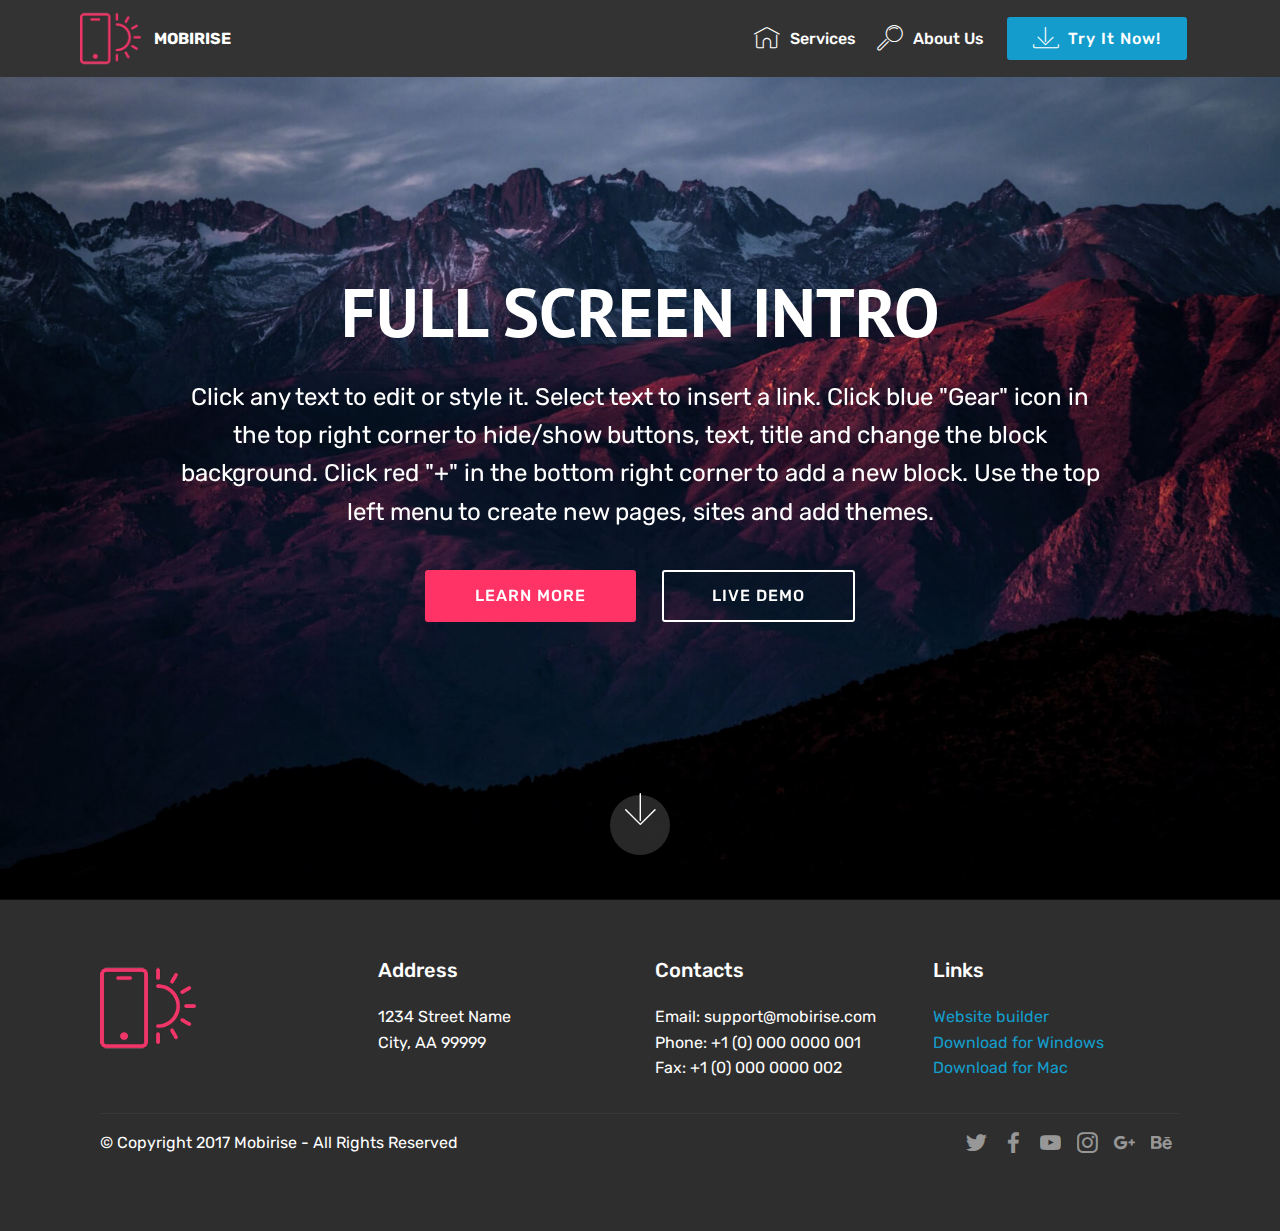
==== index.html @ fe9f526e "create github pages" ====
<!DOCTYPE html>
<html >
<head>
  <!-- Site made with Mobirise Website Builder v4.7.1, https://mobirise.com -->
  <meta charset="UTF-8">
  <meta http-equiv="X-UA-Compatible" content="IE=edge">
  <meta name="generator" content="Mobirise v4.7.1, mobirise.com">
  <meta name="viewport" content="width=device-width, initial-scale=1, minimum-scale=1">
  <link rel="shortcut icon" href="assets/images/logo2.png" type="image/x-icon">
  <meta name="description" content="">
  <title>Home</title>
  <link rel="stylesheet" href="assets/web/assets/mobirise-icons/mobirise-icons.css">
  <link rel="stylesheet" href="assets/tether/tether.min.css">
  <link rel="stylesheet" href="assets/bootstrap/css/bootstrap.min.css">
  <link rel="stylesheet" href="assets/bootstrap/css/bootstrap-grid.min.css">
  <link rel="stylesheet" href="assets/bootstrap/css/bootstrap-reboot.min.css">
  <link rel="stylesheet" href="assets/socicon/css/styles.css">
  <link rel="stylesheet" href="assets/dropdown/css/style.css">
  <link rel="stylesheet" href="assets/theme/css/style.css">
  <link rel="stylesheet" href="assets/mobirise/css/mbr-additional.css" type="text/css">
  
  
  
</head>
<body>
  <section class="menu cid-qPA5iJxwWo" once="menu" id="menu1-e">

    

    <nav class="navbar navbar-expand beta-menu navbar-dropdown align-items-center navbar-fixed-top navbar-toggleable-sm">
        <button class="navbar-toggler navbar-toggler-right" type="button" data-toggle="collapse" data-target="#navbarSupportedContent" aria-controls="navbarSupportedContent" aria-expanded="false" aria-label="Toggle navigation">
            <div class="hamburger">
                <span></span>
                <span></span>
                <span></span>
                <span></span>
            </div>
        </button>
        <div class="menu-logo">
            <div class="navbar-brand">
                <span class="navbar-logo">
                    <a href="https://mobirise.com">
                         <img src="assets/images/logo2.png" alt="Mobirise" style="height: 3.8rem;">
                    </a>
                </span>
                <span class="navbar-caption-wrap">
                    <a class="navbar-caption text-white display-4" href="https://mobirise.com">
                        MOBIRISE
                    </a>
                </span>
            </div>
        </div>
        <div class="collapse navbar-collapse" id="navbarSupportedContent">
            <ul class="navbar-nav nav-dropdown" data-app-modern-menu="true">
                <li class="nav-item">
                    <a class="nav-link link text-white display-4" href="https://mobirise.com">
                        <span class="mbri-home mbr-iconfont mbr-iconfont-btn"></span>
                        Services
                    </a>
                </li>
                <li class="nav-item">
                    <a class="nav-link link text-white display-4" href="https://mobirise.com">
                        <span class="mbri-search mbr-iconfont mbr-iconfont-btn"></span>
                        About Us
                    </a>
                </li>
            </ul>
            <div class="navbar-buttons mbr-section-btn">
                <a class="btn btn-sm btn-primary display-4" href="https://mobirise.com">
                    <span class="mbri-save mbr-iconfont mbr-iconfont-btn "></span>
                    Try It Now!
                </a>
            </div>
        </div>
    </nav>
</section>

<section class="engine"><a href="https://mobirise.ws/f">simple site builder</a></section><section class="cid-qPA5iKrRzN mbr-fullscreen mbr-parallax-background" id="header2-f">

    

    

    <div class="container align-center">
        <div class="row justify-content-md-center">
            <div class="mbr-white col-md-10">
                <h1 class="mbr-section-title mbr-bold pb-3 mbr-fonts-style display-1">
                    FULL SCREEN INTRO
                </h1>
                
                <p class="mbr-text pb-3 mbr-fonts-style display-5">
                    Click any text to edit or style it. Select text to insert a link. Click blue "Gear" icon in the top right corner to hide/show buttons, text, title and change the block background. Click red "+" in the bottom right corner to add a new block. Use the top left menu to create new pages, sites and add themes.
                </p>
                <div class="mbr-section-btn">
                    <a class="btn btn-md btn-secondary display-4" href="https://mobirise.com">LEARN MORE</a>
                    <a class="btn btn-md btn-white-outline display-4" href="https://mobirise.com">LIVE DEMO</a>
                </div>
            </div>
        </div>
    </div>
    <div class="mbr-arrow hidden-sm-down" aria-hidden="true">
        <a href="#next">
            <i class="mbri-down mbr-iconfont"></i>
        </a>
    </div>
</section>

<section class="cid-qPA5iL16D1" id="footer1-g">

    

    

    <div class="container">
        <div class="media-container-row content text-white">
            <div class="col-12 col-md-3">
                <div class="media-wrap">
                    <a href="https://mobirise.com/">
                        <img src="assets/images/logo2.png" alt="Mobirise">
                    </a>
                </div>
            </div>
            <div class="col-12 col-md-3 mbr-fonts-style display-7">
                <h5 class="pb-3">
                    Address
                </h5>
                <p class="mbr-text">
                    1234 Street Name
                    <br>City, AA 99999
                </p>
            </div>
            <div class="col-12 col-md-3 mbr-fonts-style display-7">
                <h5 class="pb-3">
                    Contacts
                </h5>
                <p class="mbr-text">
                    Email: support@mobirise.com
                    <br>Phone: +1 (0) 000 0000 001
                    <br>Fax: +1 (0) 000 0000 002
                </p>
            </div>
            <div class="col-12 col-md-3 mbr-fonts-style display-7">
                <h5 class="pb-3">
                    Links
                </h5>
                <p class="mbr-text">
                    <a class="text-primary" href="https://mobirise.com/">Website builder</a>
                    <br><a class="text-primary" href="https://mobirise.com/mobirise-free-win.zip">Download for Windows</a>
                    <br><a class="text-primary" href="https://mobirise.com/mobirise-free-mac.zip">Download for Mac</a>
                </p>
            </div>
        </div>
        <div class="footer-lower">
            <div class="media-container-row">
                <div class="col-sm-12">
                    <hr>
                </div>
            </div>
            <div class="media-container-row mbr-white">
                <div class="col-sm-6 copyright">
                    <p class="mbr-text mbr-fonts-style display-7">
                        © Copyright 2017 Mobirise - All Rights Reserved
                    </p>
                </div>
                <div class="col-md-6">
                    <div class="social-list align-right">
                        <div class="soc-item">
                            <a href="https://twitter.com/mobirise" target="_blank">
                                <span class="socicon-twitter socicon mbr-iconfont mbr-iconfont-social"></span>
                            </a>
                        </div>
                        <div class="soc-item">
                            <a href="https://www.facebook.com/pages/Mobirise/1616226671953247" target="_blank">
                                <span class="socicon-facebook socicon mbr-iconfont mbr-iconfont-social"></span>
                            </a>
                        </div>
                        <div class="soc-item">
                            <a href="https://www.youtube.com/c/mobirise" target="_blank">
                                <span class="socicon-youtube socicon mbr-iconfont mbr-iconfont-social"></span>
                            </a>
                        </div>
                        <div class="soc-item">
                            <a href="https://instagram.com/mobirise" target="_blank">
                                <span class="socicon-instagram socicon mbr-iconfont mbr-iconfont-social"></span>
                            </a>
                        </div>
                        <div class="soc-item">
                            <a href="https://plus.google.com/u/0/+Mobirise" target="_blank">
                                <span class="socicon-googleplus socicon mbr-iconfont mbr-iconfont-social"></span>
                            </a>
                        </div>
                        <div class="soc-item">
                            <a href="https://www.behance.net/Mobirise" target="_blank">
                                <span class="socicon-behance socicon mbr-iconfont mbr-iconfont-social"></span>
                            </a>
                        </div>
                    </div>
                </div>
            </div>
        </div>
    </div>
</section>


  <script src="assets/web/assets/jquery/jquery.min.js"></script>
  <script src="assets/popper/popper.min.js"></script>
  <script src="assets/tether/tether.min.js"></script>
  <script src="assets/bootstrap/js/bootstrap.min.js"></script>
  <script src="assets/dropdown/js/script.min.js"></script>
  <script src="assets/touchswipe/jquery.touch-swipe.min.js"></script>
  <script src="assets/parallax/jarallax.min.js"></script>
  <script src="assets/smoothscroll/smooth-scroll.js"></script>
  <script src="assets/theme/js/script.js"></script>
  
  
</body>
</html>
---- assets/web/assets/mobirise-icons/mobirise-icons.css ----
@font-face {
  font-family: 'MobiriseIcons';
  src:  url('mobirise-icons.eot?spat4u');
  src:  url('mobirise-icons.eot?spat4u#iefix') format('embedded-opentype'),
    url('mobirise-icons.ttf?spat4u') format('truetype'),
    url('mobirise-icons.woff?spat4u') format('woff'),
    url('mobirise-icons.svg?spat4u#MobiriseIcons') format('svg');
  font-weight: normal;
  font-style: normal;
}

[class^="mbri-"], [class*=" mbri-"] {
  /* use !important to prevent issues with browser extensions that change fonts */
  font-family: MobiriseIcons !important;
  speak: none;
  font-style: normal;
  font-weight: normal;
  font-variant: normal;
  text-transform: none;
  line-height: 1;

  /* Better Font Rendering =========== */
  -webkit-font-smoothing: antialiased;
  -moz-osx-font-smoothing: grayscale;
}

.mbri-add-submenu:before {
  content: "\e900";
}
.mbri-alert:before {
  content: "\e901";
}
.mbri-align-center:before {
  content: "\e902";
}
.mbri-align-justify:before {
  content: "\e903";
}
.mbri-align-left:before {
  content: "\e904";
}
.mbri-align-right:before {
  content: "\e905";
}
.mbri-android:before {
  content: "\e906";
}
.mbri-apple:before {
  content: "\e907";
}
.mbri-arrow-down:before {
  content: "\e908";
}
.mbri-arrow-next:before {
  content: "\e909";
}
.mbri-arrow-prev:before {
  content: "\e90a";
}
.mbri-arrow-up:before {
  content: "\e90b";
}
.mbri-bold:before {
  content: "\e90c";
}
.mbri-bookmark:before {
  content: "\e90d";
}
.mbri-bootstrap:before {
  content: "\e90e";
}
.mbri-briefcase:before {
  content: "\e90f";
}
.mbri-browse:before {
  content: "\e910";
}
.mbri-bulleted-list:before {
  content: "\e911";
}
.mbri-calendar:before {
  content: "\e912";
}
.mbri-camera:before {
  content: "\e913";
}
.mbri-cart-add:before {
  content: "\e914";
}
.mbri-cart-full:before {
  content: "\e915";
}
.mbri-cash:before {
  content: "\e916";
}
.mbri-change-style:before {
  content: "\e917";
}
.mbri-chat:before {
  content: "\e918";
}
.mbri-clock:before {
  content: "\e919";
}
.mbri-close:before {
  content: "\e91a";
}
.mbri-cloud:before {
  content: "\e91b";
}
.mbri-code:before {
  content: "\e91c";
}
.mbri-contact-form:before {
  content: "\e91d";
}
.mbri-credit-card:before {
  content: "\e91e";
}
.mbri-cursor-click:before {
  content: "\e91f";
}
.mbri-cust-feedback:before {
  content: "\e920";
}
.mbri-database:before {
  content: "\e921";
}
.mbri-delivery:before {
  content: "\e922";
}
.mbri-desktop:before {
  content: "\e923";
}
.mbri-devices:before {
  content: "\e924";
}
.mbri-down:before {
  content: "\e925";
}
.mbri-download:before {
  content: "\e989";
}
.mbri-drag-n-drop:before {
  content: "\e927";
}
.mbri-drag-n-drop2:before {
  content: "\e928";
}
.mbri-edit:before {
  content: "\e929";
}
.mbri-edit2:before {
  content: "\e92a";
}
.mbri-error:before {
  content: "\e92b";
}
.mbri-extension:before {
  content: "\e92c";
}
.mbri-features:before {
  content: "\e92d";
}
.mbri-file:before {
  content: "\e92e";
}
.mbri-flag:before {
  content: "\e92f";
}
.mbri-folder:before {
  content: "\e930";
}
.mbri-gift:before {
  content: "\e931";
}
.mbri-github:before {
  content: "\e932";
}
.mbri-globe:before {
  content: "\e933";
}
.mbri-globe-2:before {
  content: "\e934";
}
.mbri-growing-chart:before {
  content: "\e935";
}
.mbri-hearth:before {
  content: "\e936";
}
.mbri-help:before {
  content: "\e937";
}
.mbri-home:before {
  content: "\e938";
}
.mbri-hot-cup:before {
  content: "\e939";
}
.mbri-idea:before {
  content: "\e93a";
}
.mbri-image-gallery:before {
  content: "\e93b";
}
.mbri-image-slider:before {
  content: "\e93c";
}
.mbri-info:before {
  content: "\e93d";
}
.mbri-italic:before {
  content: "\e93e";
}
.mbri-key:before {
  content: "\e93f";
}
.mbri-laptop:before {
  content: "\e940";
}
.mbri-layers:before {
  content: "\e941";
}
.mbri-left-right:before {
  content: "\e942";
}
.mbri-left:before {
  content: "\e943";
}
.mbri-letter:before {
  content: "\e944";
}
.mbri-like:before {
  content: "\e945";
}
.mbri-link:before {
  content: "\e946";
}
.mbri-lock:before {
  content: "\e947";
}
.mbri-login:before {
  content: "\e948";
}
.mbri-logout:before {
  content: "\e949";
}
.mbri-magic-stick:before {
  content: "\e94a";
}
.mbri-map-pin:before {
  content: "\e94b";
}
.mbri-menu:before {
  content: "\e94c";
}
.mbri-mobile:before {
  content: "\e94d";
}
.mbri-mobile2:before {
  content: "\e94e";
}
.mbri-mobirise:before {
  content: "\e94f";
}
.mbri-more-horizontal:before {
  content: "\e950";
}
.mbri-more-vertical:before {
  content: "\e951";
}
.mbri-music:before {
  content: "\e952";
}
.mbri-new-file:before {
  content: "\e953";
}
.mbri-numbered-list:before {
  content: "\e954";
}
.mbri-opened-folder:before {
  content: "\e955";
}
.mbri-pages:before {
  content: "\e956";
}
.mbri-paper-plane:before {
  content: "\e957";
}
.mbri-paperclip:before {
  content: "\e958";
}
.mbri-photo:before {
  content: "\e959";
}
.mbri-photos:before {
  content: "\e95a";
}
.mbri-pin:before {
  content: "\e95b";
}
.mbri-play:before {
  content: "\e95c";
}
.mbri-plus:before {
  content: "\e95d";
}
.mbri-preview:before {
  content: "\e95e";
}
.mbri-print:before {
  content: "\e95f";
}
.mbri-protect:before {
  content: "\e960";
}
.mbri-question:before {
  content: "\e961";
}
.mbri-quote-left:before {
  content: "\e962";
}
.mbri-quote-right:before {
  content: "\e963";
}
.mbri-refresh:before {
  content: "\e964";
}
.mbri-responsive:before {
  content: "\e965";
}
.mbri-right:before {
  content: "\e966";
}
.mbri-rocket:before {
  content: "\e967";
}
.mbri-sad-face:before {
  content: "\e968";
}
.mbri-sale:before {
  content: "\e969";
}
.mbri-save:before {
  content: "\e96a";
}
.mbri-search:before {
  content: "\e96b";
}
.mbri-setting:before {
  content: "\e96c";
}
.mbri-setting2:before {
  content: "\e96d";
}
.mbri-setting3:before {
  content: "\e96e";
}
.mbri-share:before {
  content: "\e96f";
}
.mbri-shopping-bag:before {
  content: "\e970";
}
.mbri-shopping-basket:before {
  content: "\e971";
}
.mbri-shopping-cart:before {
  content: "\e972";
}
.mbri-sites:before {
  content: "\e973";
}
.mbri-smile-face:before {
  content: "\e974";
}
.mbri-speed:before {
  content: "\e975";
}
.mbri-star:before {
  content: "\e976";
}
.mbri-success:before {
  content: "\e977";
}
.mbri-sun:before {
  content: "\e978";
}
.mbri-sun2:before {
  content: "\e979";
}
.mbri-tablet:before {
  content: "\e97a";
}
.mbri-tablet-vertical:before {
  content: "\e97b";
}
.mbri-target:before {
  content: "\e97c";
}
.mbri-timer:before {
  content: "\e97d";
}
.mbri-to-ftp:before {
  content: "\e97e";
}
.mbri-to-local-drive:before {
  content: "\e97f";
}
.mbri-touch-swipe:before {
  content: "\e980";
}
.mbri-touch:before {
  content: "\e981";
}
.mbri-trash:before {
  content: "\e982";
}
.mbri-underline:before {
  content: "\e983";
}
.mbri-unlink:before {
  content: "\e984";
}
.mbri-unlock:before {
  content: "\e985";
}
.mbri-up-down:before {
  content: "\e986";
}
.mbri-up:before {
  content: "\e987";
}
.mbri-update:before {
  content: "\e988";
}
.mbri-upload:before {
 content: "\e926"; 
}
.mbri-user:before {
  content: "\e98a";
}
.mbri-user2:before {
  content: "\e98b";
}
.mbri-users:before {
  content: "\e98c";
}
.mbri-video:before {
  content: "\e98d";
}
.mbri-video-play:before {
  content: "\e98e";
}
.mbri-watch:before {
  content: "\e98f";
}
.mbri-website-theme:before {
  content: "\e990";
}
.mbri-wifi:before {
  content: "\e991";
}
.mbri-windows:before {
  content: "\e992";
}
.mbri-zoom-out:before {
  content: "\e993";
}
.mbri-redo:before {
  content: "\e994";
}
.mbri-undo:before {
  content: "\e995";
}
---- assets/socicon/css/styles.css ----
@charset "UTF-8";

@font-face {
  font-family: "socicon";
  src:url("../fonts/socicon.eot");
  src:url("../fonts/socicon.eot?#iefix") format("embedded-opentype"),
    url("../fonts/socicon.woff") format("woff"),
    url("../fonts/socicon.ttf") format("truetype"),
    url("../fonts/socicon.svg#socicon") format("svg");
  font-weight: normal;
  font-style: normal;

}

[data-icon]:before {
  font-family: "socicon" !important;
  content: attr(data-icon);
  font-style: normal !important;
  font-weight: normal !important;
  font-variant: normal !important;
  text-transform: none !important;
  speak: none;
  line-height: 1;
  -webkit-font-smoothing: antialiased;
  -moz-osx-font-smoothing: grayscale;
}

[class^="socicon-"]:before,
[class*=" socicon-"]:before {
  font-family: "socicon" !important;
  font-style: normal !important;
  font-weight: normal !important;
  font-variant: normal !important;
  text-transform: none !important;
  speak: none;
  line-height: 1;
  -webkit-font-smoothing: antialiased;
  -moz-osx-font-smoothing: grayscale;
}

.socicon-modelmayhem:before {
  content: "\e000";
}
.socicon-mixcloud:before {
  content: "\e001";
}
.socicon-drupal:before {
  content: "\e002";
}
.socicon-swarm:before {
  content: "\e003";
}
.socicon-istock:before {
  content: "\e004";
}
.socicon-yammer:before {
  content: "\e005";
}
.socicon-ello:before {
  content: "\e006";
}
.socicon-stackoverflow:before {
  content: "\e007";
}
.socicon-persona:before {
  content: "\e008";
}
.socicon-triplej:before {
  content: "\e009";
}
.socicon-houzz:before {
  content: "\e00a";
}
.socicon-rss:before {
  content: "\e00b";
}
.socicon-paypal:before {
  content: "\e00c";
}
.socicon-odnoklassniki:before {
  content: "\e00d";
}
.socicon-airbnb:before {
  content: "\e00e";
}
.socicon-periscope:before {
  content: "\e00f";
}
.socicon-outlook:before {
  content: "\e010";
}
.socicon-coderwall:before {
  content: "\e011";
}
.socicon-tripadvisor:before {
  content: "\e012";
}
.socicon-appnet:before {
  content: "\e013";
}
.socicon-goodreads:before {
  content: "\e014";
}
.socicon-tripit:before {
  content: "\e015";
}
.socicon-lanyrd:before {
  content: "\e016";
}
.socicon-slideshare:before {
  content: "\e017";
}
.socicon-buffer:before {
  content: "\e018";
}
.socicon-disqus:before {
  content: "\e019";
}
.socicon-vkontakte:before {
  content: "\e01a";
}
.socicon-whatsapp:before {
  content: "\e01b";
}
.socicon-patreon:before {
  content: "\e01c";
}
.socicon-storehouse:before {
  content: "\e01d";
}
.socicon-pocket:before {
  content: "\e01e";
}
.socicon-mail:before {
  content: "\e01f";
}
.socicon-blogger:before {
  content: "\e020";
}
.socicon-technorati:before {
  content: "\e021";
}
.socicon-reddit:before {
  content: "\e022";
}
.socicon-dribbble:before {
  content: "\e023";
}
.socicon-stumbleupon:before {
  content: "\e024";
}
.socicon-digg:before {
  content: "\e025";
}
.socicon-envato:before {
  content: "\e026";
}
.socicon-behance:before {
  content: "\e027";
}
.socicon-delicious:before {
  content: "\e028";
}
.socicon-deviantart:before {
  content: "\e029";
}
.socicon-forrst:before {
  content: "\e02a";
}
.socicon-play:before {
  content: "\e02b";
}
.socicon-zerply:before {
  content: "\e02c";
}
.socicon-wikipedia:before {
  content: "\e02d";
}
.socicon-apple:before {
  content: "\e02e";
}
.socicon-flattr:before {
  content: "\e02f";
}
.socicon-github:before {
  content: "\e030";
}
.socicon-renren:before {
  content: "\e031";
}
.socicon-friendfeed:before {
  content: "\e032";
}
.socicon-newsvine:before {
  content: "\e033";
}
.socicon-identica:before {
  content: "\e034";
}
.socicon-bebo:before {
  content: "\e035";
}
.socicon-zynga:before {
  content: "\e036";
}
.socicon-steam:before {
  content: "\e037";
}
.socicon-xbox:before {
  content: "\e038";
}
.socicon-windows:before {
  content: "\e039";
}
.socicon-qq:before {
  content: "\e03a";
}
.socicon-douban:before {
  content: "\e03b";
}
.socicon-meetup:before {
  content: "\e03c";
}
.socicon-playstation:before {
  content: "\e03d";
}
.socicon-android:before {
  content: "\e03e";
}
.socicon-snapchat:before {
  content: "\e03f";
}
.socicon-twitter:before {
  content: "\e040";
}
.socicon-facebook:before {
  content: "\e041";
}
.socicon-googleplus:before {
  content: "\e042";
}
.socicon-pinterest:before {
  content: "\e043";
}
.socicon-foursquare:before {
  content: "\e044";
}
.socicon-yahoo:before {
  content: "\e045";
}
.socicon-skype:before {
  content: "\e046";
}
.socicon-yelp:before {
  content: "\e047";
}
.socicon-feedburner:before {
  content: "\e048";
}
.socicon-linkedin:before {
  content: "\e049";
}
.socicon-viadeo:before {
  content: "\e04a";
}
.socicon-xing:before {
  content: "\e04b";
}
.socicon-myspace:before {
  content: "\e04c";
}
.socicon-soundcloud:before {
  content: "\e04d";
}
.socicon-spotify:before {
  content: "\e04e";
}
.socicon-grooveshark:before {
  content: "\e04f";
}
.socicon-lastfm:before {
  content: "\e050";
}
.socicon-youtube:before {
  content: "\e051";
}
.socicon-vimeo:before {
  content: "\e052";
}
.socicon-dailymotion:before {
  content: "\e053";
}
.socicon-vine:before {
  content: "\e054";
}
.socicon-flickr:before {
  content: "\e055";
}
.socicon-500px:before {
  content: "\e056";
}
.socicon-wordpress:before {
  content: "\e058";
}
.socicon-tumblr:before {
  content: "\e059";
}
.socicon-twitch:before {
  content: "\e05a";
}
.socicon-8tracks:before {
  content: "\e05b";
}
.socicon-amazon:before {
  content: "\e05c";
}
.socicon-icq:before {
  content: "\e05d";
}
.socicon-smugmug:before {
  content: "\e05e";
}
.socicon-ravelry:before {
  content: "\e05f";
}
.socicon-weibo:before {
  content: "\e060";
}
.socicon-baidu:before {
  content: "\e061";
}
.socicon-angellist:before {
  content: "\e062";
}
.socicon-ebay:before {
  content: "\e063";
}
.socicon-imdb:before {
  content: "\e064";
}
.socicon-stayfriends:before {
  content: "\e065";
}
.socicon-residentadvisor:before {
  content: "\e066";
}
.socicon-google:before {
  content: "\e067";
}
.socicon-yandex:before {
  content: "\e068";
}
.socicon-sharethis:before {
  content: "\e069";
}
.socicon-bandcamp:before {
  content: "\e06a";
}
.socicon-itunes:before {
  content: "\e06b";
}
.socicon-deezer:before {
  content: "\e06c";
}
.socicon-telegram:before {
  content: "\e06e";
}
.socicon-openid:before {
  content: "\e06f";
}
.socicon-amplement:before {
  content: "\e070";
}
.socicon-viber:before {
  content: "\e071";
}
.socicon-zomato:before {
  content: "\e072";
}
.socicon-draugiem:before {
  content: "\e074";
}
.socicon-endomodo:before {
  content: "\e075";
}
.socicon-filmweb:before {
  content: "\e076";
}
.socicon-stackexchange:before {
  content: "\e077";
}
.socicon-wykop:before {
  content: "\e078";
}
.socicon-teamspeak:before {
  content: "\e079";
}
.socicon-teamviewer:before {
  content: "\e07a";
}
.socicon-ventrilo:before {
  content: "\e07b";
}
.socicon-younow:before {
  content: "\e07c";
}
.socicon-raidcall:before {
  content: "\e07d";
}
.socicon-mumble:before {
  content: "\e07e";
}
.socicon-medium:before {
  content: "\e06d";
}
.socicon-bebee:before {
  content: "\e07f";
}
.socicon-hitbox:before {
  content: "\e080";
}
.socicon-reverbnation:before {
  content: "\e081";
}
.socicon-formulr:before {
  content: "\e082";
}
.socicon-instagram:before {
  content: "\e057";
}
.socicon-battlenet:before {
  content: "\e083";
}
.socicon-chrome:before {
  content: "\e084";
}
.socicon-discord:before {
  content: "\e086";
}
.socicon-issuu:before {
  content: "\e087";
}
.socicon-macos:before {
  content: "\e088";
}
.socicon-firefox:before {
  content: "\e089";
}
.socicon-opera:before {
  content: "\e08d";
}
.socicon-keybase:before {
  content: "\e090";
}
.socicon-alliance:before {
  content: "\e091";
}
.socicon-livejournal:before {
  content: "\e092";
}
.socicon-googlephotos:before {
  content: "\e093";
}
.socicon-horde:before {
  content: "\e094";
}
.socicon-etsy:before {
  content: "\e095";
}
.socicon-zapier:before {
  content: "\e096";
}
.socicon-google-scholar:before {
  content: "\e097";
}
.socicon-researchgate:before {
  content: "\e098";
}
.socicon-wechat:before {
  content: "\e099";
}
.socicon-strava:before {
  content: "\e09a";
}
.socicon-line:before {
  content: "\e09b";
}
.socicon-lyft:before {
  content: "\e09c";
}
.socicon-uber:before {
  content: "\e09d";
}
.socicon-songkick:before {
  content: "\e09e";
}
.socicon-viewbug:before {
  content: "\e09f";
}
.socicon-googlegroups:before {
  content: "\e0a0";
}
.socicon-quora:before {
  content: "\e073";
}
.socicon-diablo:before {
  content: "\e085";
}
.socicon-blizzard:before {
  content: "\e0a1";
}
.socicon-hearthstone:before {
  content: "\e08b";
}
.socicon-heroes:before {
  content: "\e08a";
}
.socicon-overwatch:before {
  content: "\e08c";
}
.socicon-warcraft:before {
  content: "\e08e";
}
.socicon-starcraft:before {
  content: "\e08f";
}
.socicon-beam:before {
  content: "\e0a2";
}
.socicon-curse:before {
  content: "\e0a3";
}
.socicon-player:before {
  content: "\e0a4";
}
.socicon-streamjar:before {
  content: "\e0a5";
}
.socicon-nintendo:before {
  content: "\e0a6";
}
.socicon-hellocoton:before {
  content: "\e0a7";
}
---- assets/dropdown/css/style.css ----
.navbar-dropdown {
  left: 0;
  padding: 0;
  position: absolute;
  right: 0;
  top: 0;
  transition: all 0.45s ease;
  z-index: 1030;
  background: #282828; }
  .navbar-dropdown .navbar-logo {
    margin-right: 0.8rem;
    transition: margin 0.3s ease-in-out;
    vertical-align: middle; }
    .navbar-dropdown .navbar-logo img {
      height: 3.125rem;
      transition: all 0.3s ease-in-out; }
    .navbar-dropdown .navbar-logo.mbr-iconfont {
      font-size: 3.125rem;
      line-height: 3.125rem; }
  .navbar-dropdown .navbar-caption {
    font-weight: 700;
    white-space: normal;
    vertical-align: -4px;
    line-height: 3.125rem !important; }
    .navbar-dropdown .navbar-caption, .navbar-dropdown .navbar-caption:hover {
      color: inherit;
      text-decoration: none; }
  .navbar-dropdown .mbr-iconfont + .navbar-caption {
    vertical-align: -1px; }
  .navbar-dropdown.navbar-fixed-top {
    position: fixed; }
  .navbar-dropdown .navbar-brand span {
    vertical-align: -4px; }
  .navbar-dropdown.bg-color.transparent {
    background: none; }
  .navbar-dropdown.navbar-short .navbar-brand {
    padding: 0.625rem 0; }
    .navbar-dropdown.navbar-short .navbar-brand span {
      vertical-align: -1px; }
  .navbar-dropdown.navbar-short .navbar-caption {
    line-height: 2.375rem !important;
    vertical-align: -2px; }
  .navbar-dropdown.navbar-short .navbar-logo {
    margin-right: 0.5rem; }
    .navbar-dropdown.navbar-short .navbar-logo img {
      height: 2.375rem; }
    .navbar-dropdown.navbar-short .navbar-logo.mbr-iconfont {
      font-size: 2.375rem;
      line-height: 2.375rem; }
  .navbar-dropdown.navbar-short .mbr-table-cell {
    height: 3.625rem; }
  .navbar-dropdown .navbar-close {
    left: 0.6875rem;
    position: fixed;
    top: 0.75rem;
    z-index: 1000; }
  .navbar-dropdown .hamburger-icon {
    content: "";
    display: inline-block;
    vertical-align: middle;
    width: 16px;
    -webkit-box-shadow: 0 -6px 0 1px #282828,0 0 0 1px #282828,0 6px 0 1px #282828;
    -moz-box-shadow: 0 -6px 0 1px #282828,0 0 0 1px #282828,0 6px 0 1px #282828;
    box-shadow: 0 -6px 0 1px #282828,0 0 0 1px #282828,0 6px 0 1px #282828; }

.dropdown-menu .dropdown-toggle[data-toggle="dropdown-submenu"]::after {
  border-bottom: 0.35em solid transparent;
  border-left: 0.35em solid;
  border-right: 0;
  border-top: 0.35em solid transparent;
  margin-left: 0.3rem; }

.dropdown-menu .dropdown-item:focus {
  outline: 0; }

.nav-dropdown {
  font-size: 0.75rem;
  font-weight: 500;
  height: auto !important; }
  .nav-dropdown .nav-btn {
    padding-left: 1rem; }
  .nav-dropdown .link {
    margin: .667em 1.667em;
    font-weight: 500;
    padding: 0;
    transition: color .2s ease-in-out; }
    .nav-dropdown .link.dropdown-toggle {
      margin-right: 2.583em; }
      .nav-dropdown .link.dropdown-toggle::after {
        margin-left: .25rem;
        border-top: 0.35em solid;
        border-right: 0.35em solid transparent;
        border-left: 0.35em solid transparent;
        border-bottom: 0; }
      .nav-dropdown .link.dropdown-toggle[aria-expanded="true"] {
        margin: 0;
        padding: 0.667em 3.263em  0.667em 1.667em; }
  .nav-dropdown .link::after,
  .nav-dropdown .dropdown-item::after {
    color: inherit; }
  .nav-dropdown .btn {
    font-size: 0.75rem;
    font-weight: 700;
    letter-spacing: 0;
    margin-bottom: 0;
    padding-left: 1.25rem;
    padding-right: 1.25rem; }
  .nav-dropdown .dropdown-menu {
    border-radius: 0;
    border: 0;
    left: 0;
    margin: 0;
    padding-bottom: 1.25rem;
    padding-top: 1.25rem;
    position: relative; }
  .nav-dropdown .dropdown-submenu {
    margin-left: 0.125rem;
    top: 0; }
  .nav-dropdown .dropdown-item {
    font-weight: 500;
    line-height: 2;
    padding: 0.3846em 4.615em 0.3846em 1.5385em;
    position: relative;
    transition: color .2s ease-in-out, background-color .2s ease-in-out; }
    .nav-dropdown .dropdown-item::after {
      margin-top: -0.3077em;
      position: absolute;
      right: 1.1538em;
      top: 50%; }
    .nav-dropdown .dropdown-item:focus, .nav-dropdown .dropdown-item:hover {
      background: none; }

@media (max-width: 767px) {
  .nav-dropdown.navbar-toggleable-sm {
    bottom: 0;
    display: none;
    left: 0;
    overflow-x: hidden;
    position: fixed;
    top: 0;
    transform: translateX(-100%);
    -ms-transform: translateX(-100%);
    -webkit-transform: translateX(-100%);
    width: 18.75rem;
    z-index: 999; } }
.nav-dropdown.navbar-toggleable-xl {
  bottom: 0;
  display: none;
  left: 0;
  overflow-x: hidden;
  position: fixed;
  top: 0;
  transform: translateX(-100%);
  -ms-transform: translateX(-100%);
  -webkit-transform: translateX(-100%);
  width: 18.75rem;
  z-index: 999; }

.nav-dropdown-sm {
  display: block !important;
  overflow-x: hidden;
  overflow: auto;
  padding-top: 3.875rem; }
  .nav-dropdown-sm::after {
    content: "";
    display: block;
    height: 3rem;
    width: 100%; }
  .nav-dropdown-sm.collapse.in ~ .navbar-close {
    display: block !important; }
  .nav-dropdown-sm.collapsing, .nav-dropdown-sm.collapse.in {
    transform: translateX(0);
    -ms-transform: translateX(0);
    -webkit-transform: translateX(0);
    transition: all 0.25s ease-out;
    -webkit-transition: all 0.25s ease-out;
    background: #282828; }
  .nav-dropdown-sm.collapsing[aria-expanded="false"] {
    transform: translateX(-100%);
    -ms-transform: translateX(-100%);
    -webkit-transform: translateX(-100%); }
  .nav-dropdown-sm .nav-item {
    display: block;
    margin-left: 0 !important;
    padding-left: 0; }
  .nav-dropdown-sm .link,
  .nav-dropdown-sm .dropdown-item {
    border-top: 1px dotted rgba(255, 255, 255, 0.1);
    font-size: 0.8125rem;
    line-height: 1.6;
    margin: 0 !important;
    padding: 0.875rem 2.4rem 0.875rem 1.5625rem !important;
    position: relative;
    white-space: normal; }
    .nav-dropdown-sm .link:focus, .nav-dropdown-sm .link:hover,
    .nav-dropdown-sm .dropdown-item:focus,
    .nav-dropdown-sm .dropdown-item:hover {
      background: rgba(0, 0, 0, 0.2) !important;
      color: #c0a375; }
  .nav-dropdown-sm .nav-btn {
    position: relative;
    padding: 1.5625rem 1.5625rem 0 1.5625rem; }
    .nav-dropdown-sm .nav-btn::before {
      border-top: 1px dotted rgba(255, 255, 255, 0.1);
      content: "";
      left: 0;
      position: absolute;
      top: 0;
      width: 100%; }
    .nav-dropdown-sm .nav-btn + .nav-btn {
      padding-top: 0.625rem; }
      .nav-dropdown-sm .nav-btn + .nav-btn::before {
        display: none; }
  .nav-dropdown-sm .btn {
    padding: 0.625rem 0; }
  .nav-dropdown-sm .dropdown-toggle[data-toggle="dropdown-submenu"]::after {
    margin-left: .25rem;
    border-top: 0.35em solid;
    border-right: 0.35em solid transparent;
    border-left: 0.35em solid transparent;
    border-bottom: 0; }
  .nav-dropdown-sm .dropdown-toggle[data-toggle="dropdown-submenu"][aria-expanded="true"]::after {
    border-top: 0;
    border-right: 0.35em solid transparent;
    border-left: 0.35em solid transparent;
    border-bottom: 0.35em solid; }
  .nav-dropdown-sm .dropdown-menu {
    margin: 0;
    padding: 0;
    position: relative;
    top: 0;
    left: 0;
    width: 100%;
    border: 0;
    float: none;
    border-radius: 0;
    background: none; }
  .nav-dropdown-sm .dropdown-submenu {
    left: 100%;
    margin-left: 0.125rem;
    margin-top: -1.25rem;
    top: 0; }

.navbar-toggleable-sm .nav-dropdown .dropdown-menu {
  position: absolute; }

.navbar-toggleable-sm .nav-dropdown .dropdown-submenu {
  left: 100%;
  margin-left: 0.125rem;
  margin-top: -1.25rem;
  top: 0; }

.navbar-toggleable-sm.opened .nav-dropdown .dropdown-menu {
  position: relative; }

.navbar-toggleable-sm.opened .nav-dropdown .dropdown-submenu {
  left: 0;
  margin-left: 00rem;
  margin-top: 0rem;
  top: 0; }

.is-builder .nav-dropdown.collapsing {
  transition: none !important; }

/*# sourceMappingURL=style.css.map */
---- assets/theme/css/style.css ----
/*!
 * Mobirise v4 theme (https://mobirise.com/)
 * Copyright 2017 Mobirise
 */
section {
  background-color: #eeeeee; }

section,
.container,
.container-fluid {
  position: relative;
  word-wrap: break-word; }

a.mbr-iconfont:hover {
  text-decoration: none; }

.article .lead p, .article .lead ul, .article .lead ol, .article .lead pre, .article .lead blockquote {
  margin-bottom: 0; }

a {
  font-style: normal;
  font-weight: 400;
  cursor: pointer; }
  a, a:hover {
    text-decoration: none; }

figure {
  margin-bottom: 0; }

body {
  color: #232323; }

h1, h2, h3, h4, h5, h6,
.h1, .h2, .h3, .h4, .h5, .h6,
.display-1, .display-2, .display-3, .display-4 {
  line-height: 1;
  word-break: break-word;
  word-wrap: break-word; }

b, strong {
  font-weight: bold; }

blockquote {
  padding: 10px 0 10px 20px;
  position: relative;
  border-left: 2px solid;
  border-color: #ff3366; }

input:-webkit-autofill, input:-webkit-autofill:hover, input:-webkit-autofill:focus, input:-webkit-autofill:active {
  transition-delay: 9999s;
  transition-property: background-color, color; }

textarea[type="hidden"] {
  display: none; }

body {
  position: relative; }

section {
  background-position: 50% 50%;
  background-repeat: no-repeat;
  background-size: cover; }
  section .mbr-background-video,
  section .mbr-background-video-preview {
    position: absolute;
    bottom: 0;
    left: 0;
    right: 0;
    top: 0; }

.hidden {
  visibility: hidden; }

.mbr-z-index20 {
  z-index: 20; }

/*! Base colors */
.mbr-white {
  color: #ffffff; }

.mbr-black {
  color: #000000; }

.mbr-bg-white {
  background-color: #ffffff; }

.mbr-bg-black {
  background-color: #000000; }

/*! Text-aligns */
.align-left {
  text-align: left; }

.align-center {
  text-align: center; }

.align-right {
  text-align: right; }

@media (max-width: 767px) {
  .align-left, .align-center, .align-right, .mbr-section-btn, .mbr-section-title {
    text-align: center; } }
/*! Font-weight  */
.mbr-light {
  font-weight: 300; }

.mbr-regular {
  font-weight: 400; }

.mbr-semibold {
  font-weight: 500; }

.mbr-bold {
  font-weight: 700; }

/*! Media  */
.media-size-item {
  -webkit-flex: 1 1 auto;
  -moz-flex: 1 1 auto;
  -ms-flex: 1 1 auto;
  -o-flex: 1 1 auto;
  flex: 1 1 auto; }

.media-content {
  -webkit-flex-basis: 100%;
  flex-basis: 100%; }

.media-container-row {
  display: -ms-flexbox;
  display: -webkit-flex;
  display: flex;
  -webkit-flex-direction: row;
  -ms-flex-direction: row;
  flex-direction: row;
  -webkit-flex-wrap: wrap;
  -ms-flex-wrap: wrap;
  flex-wrap: wrap;
  -webkit-justify-content: center;
  -ms-flex-pack: center;
  justify-content: center;
  -webkit-align-content: center;
  -ms-flex-line-pack: center;
  align-content: center;
  -webkit-align-items: start;
  -ms-flex-align: start;
  align-items: start; }
  .media-container-row .media-size-item {
    width: 400px; }

.media-container-column {
  display: -ms-flexbox;
  display: -webkit-flex;
  display: flex;
  -webkit-flex-direction: column;
  -ms-flex-direction: column;
  flex-direction: column;
  -webkit-flex-wrap: wrap;
  -ms-flex-wrap: wrap;
  flex-wrap: wrap;
  -webkit-justify-content: center;
  -ms-flex-pack: center;
  justify-content: center;
  -webkit-align-content: center;
  -ms-flex-line-pack: center;
  align-content: center;
  -webkit-align-items: stretch;
  -ms-flex-align: stretch;
  align-items: stretch; }
  .media-container-column > * {
    width: 100%; }

@media (min-width: 992px) {
  .media-container-row {
    -webkit-flex-wrap: nowrap;
    -ms-flex-wrap: nowrap;
    flex-wrap: nowrap; } }
figure {
  overflow: hidden; }

figure[mbr-media-size] {
  transition: width 0.1s; }

.mbr-figure img, .mbr-figure iframe {
  display: block;
  width: 100%; }

.card {
  background-color: transparent;
  border: none; }

.card-img {
  text-align: center;
  flex-shrink: 0; }

.media {
  max-width: 100%;
  margin: 0 auto; }

.mbr-figure {
  -ms-flex-item-align: center;
  -ms-grid-row-align: center;
  -webkit-align-self: center;
  align-self: center; }

.media-container > div {
  max-width: 100%; }

.mbr-figure img, .card-img img {
  width: 100%; }

@media (max-width: 991px) {
  .media-size-item {
    width: auto !important; }

  .media {
    width: auto; }

  .mbr-figure {
    width: 100% !important; } }
/*! Buttons */
.mbr-section-btn {
  margin-left: -.25rem;
  margin-right: -.25rem;
  font-size: 0; }

nav .mbr-section-btn {
  margin-left: 0rem;
  margin-right: 0rem; }

/*! Btn icon margin */
.btn .mbr-iconfont, .btn.btn-sm .mbr-iconfont {
  cursor: pointer;
  margin-right: 0.5rem; }

.btn.btn-md .mbr-iconfont, .btn.btn-md .mbr-iconfont {
  margin-right: 0.8rem; }

.mbr-regular {
  font-weight: 400; }

.mbr-semibold {
  font-weight: 500; }

.mbr-bold {
  font-weight: 700; }

[type="submit"] {
  -webkit-appearance: none; }

/*! Full-screen */
.mbr-fullscreen .mbr-overlay {
  min-height: 100vh; }

.mbr-fullscreen {
  display: flex;
  display: -webkit-flex;
  display: -moz-flex;
  display: -ms-flex;
  display: -o-flex;
  align-items: center;
  -webkit-align-items: center;
  min-height: 100vh;
  padding-top: 3rem;
  padding-bottom: 3rem; }

/*! Map */
.map {
  height: 25rem;
  position: relative; }
  .map iframe {
    width: 100%;
    height: 100%; }

/* Form */
.form-asterisk {
  font-family: initial;
  position: absolute;
  top: -2px;
  font-weight: normal; }

/*! Scroll to top arrow */
.mbr-arrow-up {
  bottom: 25px;
  right: 90px;
  position: fixed;
  text-align: right;
  z-index: 5000;
  color: #ffffff;
  font-size: 32px;
  transform: rotate(180deg);
  -webkit-transform: rotate(180deg); }

.mbr-arrow-up a {
  background: rgba(0, 0, 0, 0.2);
  border-radius: 3px;
  color: #fff;
  display: inline-block;
  height: 60px;
  width: 60px;
  outline-style: none !important;
  position: relative;
  text-decoration: none;
  transition: all .3s ease-in-out;
  cursor: pointer;
  text-align: center; }
  .mbr-arrow-up a:hover {
    background-color: rgba(0, 0, 0, 0.4); }
  .mbr-arrow-up a i {
    line-height: 60px; }

.mbr-arrow-up-icon {
  display: block;
  color: #fff; }

.mbr-arrow-up-icon::before {
  content: "\203a";
  display: inline-block;
  font-family: serif;
  font-size: 32px;
  line-height: 1;
  font-style: normal;
  position: relative;
  top: 6px;
  left: -4px;
  -webkit-transform: rotate(-90deg);
  transform: rotate(-90deg); }

/*! Arrow Down */
.mbr-arrow {
  position: absolute;
  bottom: 45px;
  left: 50%;
  width: 60px;
  height: 60px;
  cursor: pointer;
  background-color: rgba(80, 80, 80, 0.5);
  border-radius: 50%;
  -webkit-transform: translateX(-50%);
  transform: translateX(-50%); }
  .mbr-arrow > a {
    display: inline-block;
    text-decoration: none;
    outline-style: none;
    -webkit-animation: arrowdown 1.7s ease-in-out infinite;
    animation: arrowdown 1.7s ease-in-out infinite; }
    .mbr-arrow > a > i {
      position: absolute;
      top: -2px;
      left: 15px;
      font-size: 2rem; }

@keyframes arrowdown {
  0% {
    transform: translateY(0px);
    -webkit-transform: translateY(0px); }
  50% {
    transform: translateY(-5px);
    -webkit-transform: translateY(-5px); }
  100% {
    transform: translateY(0px);
    -webkit-transform: translateY(0px); } }
@-webkit-keyframes arrowdown {
  0% {
    transform: translateY(0px);
    -webkit-transform: translateY(0px); }
  50% {
    transform: translateY(-5px);
    -webkit-transform: translateY(-5px); }
  100% {
    transform: translateY(0px);
    -webkit-transform: translateY(0px); } }
@media (max-width: 500px) {
  .mbr-arrow-up {
    left: 50%;
    right: auto;
    transform: translateX(-50%) rotate(180deg);
    -webkit-transform: translateX(-50%) rotate(180deg); } }
/*Gradients animation*/
@keyframes gradient-animation {
  from {
    background-position: 0% 100%;
    animation-timing-function: ease-in-out; }
  to {
    background-position: 100% 0%;
    animation-timing-function: ease-in-out; } }
@-webkit-keyframes gradient-animation {
  from {
    background-position: 0% 100%;
    animation-timing-function: ease-in-out; }
  to {
    background-position: 100% 0%;
    animation-timing-function: ease-in-out; } }
.bg-gradient {
  background-size: 200% 200%;
  animation: gradient-animation 5s infinite alternate;
  -webkit-animation: gradient-animation 5s infinite alternate; }

.menu .navbar-brand {
  display: -webkit-flex; }
  .menu .navbar-brand span {
    display: flex;
    display: -webkit-flex; }
  .menu .navbar-brand .navbar-caption-wrap {
    display: -webkit-flex; }
  .menu .navbar-brand .navbar-logo img {
    display: -webkit-flex; }
@media (min-width: 768px) and (max-width: 991px) {
  .menu .navbar-toggleable-sm .navbar-nav {
    display: -webkit-box;
    display: -webkit-flex;
    display: -ms-flexbox; } }
@media (min-width: 992px) {
  .menu .navbar-nav.nav-dropdown {
    display: -webkit-flex; }
  .menu .navbar-toggleable-sm .navbar-collapse {
    display: -webkit-flex !important; } }

/*# sourceMappingURL=style.css.map */
.engine {
	position: absolute;
	text-indent: -2400px;
	text-align: center;
	padding: 0;
	top: 0;
	left: -2400px;
}
---- assets/mobirise/css/mbr-additional.css ----
@import url(https://fonts.googleapis.com/css?family=PT+Sans:400,400i,700,700i);
@import url(https://fonts.googleapis.com/css?family=Rubik:300,300i,400,400i,500,500i,700,700i,900,900i);





body {
  font-style: normal;
  line-height: 1.5;
}
.mbr-section-title {
  font-style: normal;
  line-height: 1.2;
}
.mbr-section-subtitle {
  line-height: 1.3;
}
.mbr-text {
  font-style: normal;
  line-height: 1.6;
}
.display-1 {
  font-family: 'PT Sans', sans-serif;
  font-size: 4.25rem;
}
.display-1 > .mbr-iconfont {
  font-size: 6.8rem;
}
.display-2 {
  font-family: 'Rubik', sans-serif;
  font-size: 3rem;
}
.display-2 > .mbr-iconfont {
  font-size: 4.8rem;
}
.display-4 {
  font-family: 'Rubik', sans-serif;
  font-size: 1rem;
}
.display-4 > .mbr-iconfont {
  font-size: 1.6rem;
}
.display-5 {
  font-family: 'Rubik', sans-serif;
  font-size: 1.5rem;
}
.display-5 > .mbr-iconfont {
  font-size: 2.4rem;
}
.display-7 {
  font-family: 'Rubik', sans-serif;
  font-size: 1rem;
}
.display-7 > .mbr-iconfont {
  font-size: 1.6rem;
}
/* ---- Fluid typography for mobile devices ---- */
/* 1.4 - font scale ratio ( bootstrap == 1.42857 ) */
/* 100vw - current viewport width */
/* (48 - 20)  48 == 48rem == 768px, 20 == 20rem == 320px(minimal supported viewport) */
/* 0.65 - min scale variable, may vary */
@media (max-width: 768px) {
  .display-1 {
    font-size: 3.4rem;
    font-size: calc( 2.1374999999999997rem + (4.25 - 2.1374999999999997) * ((100vw - 20rem) / (48 - 20)));
    line-height: calc( 1.4 * (2.1374999999999997rem + (4.25 - 2.1374999999999997) * ((100vw - 20rem) / (48 - 20))));
  }
  .display-2 {
    font-size: 2.4rem;
    font-size: calc( 1.7rem + (3 - 1.7) * ((100vw - 20rem) / (48 - 20)));
    line-height: calc( 1.4 * (1.7rem + (3 - 1.7) * ((100vw - 20rem) / (48 - 20))));
  }
  .display-4 {
    font-size: 0.8rem;
    font-size: calc( 1rem + (1 - 1) * ((100vw - 20rem) / (48 - 20)));
    line-height: calc( 1.4 * (1rem + (1 - 1) * ((100vw - 20rem) / (48 - 20))));
  }
  .display-5 {
    font-size: 1.2rem;
    font-size: calc( 1.175rem + (1.5 - 1.175) * ((100vw - 20rem) / (48 - 20)));
    line-height: calc( 1.4 * (1.175rem + (1.5 - 1.175) * ((100vw - 20rem) / (48 - 20))));
  }
}
/* Buttons */
.btn {
  font-weight: 500;
  border-width: 2px;
  font-style: normal;
  letter-spacing: 1px;
  margin: .4rem .8rem;
  white-space: normal;
  -webkit-transition: all 0.3s ease-in-out;
  -moz-transition: all 0.3s ease-in-out;
  transition: all 0.3s ease-in-out;
  padding: 1rem 3rem;
  border-radius: 3px;
  display: inline-flex;
  align-items: center;
  justify-content: center;
  word-break: break-word;
}
.btn-sm {
  font-weight: 500;
  letter-spacing: 1px;
  -webkit-transition: all 0.3s ease-in-out;
  -moz-transition: all 0.3s ease-in-out;
  transition: all 0.3s ease-in-out;
  padding: 0.6rem 1.5rem;
  border-radius: 3px;
}
.btn-md {
  font-weight: 500;
  letter-spacing: 1px;
  margin: .4rem .8rem !important;
  -webkit-transition: all 0.3s ease-in-out;
  -moz-transition: all 0.3s ease-in-out;
  transition: all 0.3s ease-in-out;
  padding: 1rem 3rem;
  border-radius: 3px;
}
.btn-lg {
  font-weight: 500;
  letter-spacing: 1px;
  margin: .4rem .8rem !important;
  -webkit-transition: all 0.3s ease-in-out;
  -moz-transition: all 0.3s ease-in-out;
  transition: all 0.3s ease-in-out;
  padding: 1.2rem 3.2rem;
  border-radius: 3px;
}
.bg-primary {
  background-color: #149dcc !important;
}
.bg-success {
  background-color: #f7ed4a !important;
}
.bg-info {
  background-color: #82786e !important;
}
.bg-warning {
  background-color: #879a9f !important;
}
.bg-danger {
  background-color: #b1a374 !important;
}
.btn-primary,
.btn-primary:active {
  background-color: #149dcc !important;
  border-color: #149dcc !important;
  color: #ffffff !important;
}
.btn-primary:hover,
.btn-primary:focus,
.btn-primary.focus,
.btn-primary.active {
  color: #ffffff !important;
  background-color: #0d6786 !important;
  border-color: #0d6786 !important;
}
.btn-primary.disabled,
.btn-primary:disabled {
  color: #ffffff !important;
  background-color: #0d6786 !important;
  border-color: #0d6786 !important;
}
.btn-secondary,
.btn-secondary:active {
  background-color: #ff3366 !important;
  border-color: #ff3366 !important;
  color: #ffffff !important;
}
.btn-secondary:hover,
.btn-secondary:focus,
.btn-secondary.focus,
.btn-secondary.active {
  color: #ffffff !important;
  background-color: #e50039 !important;
  border-color: #e50039 !important;
}
.btn-secondary.disabled,
.btn-secondary:disabled {
  color: #ffffff !important;
  background-color: #e50039 !important;
  border-color: #e50039 !important;
}
.btn-info,
.btn-info:active {
  background-color: #82786e !important;
  border-color: #82786e !important;
  color: #ffffff !important;
}
.btn-info:hover,
.btn-info:focus,
.btn-info.focus,
.btn-info.active {
  color: #ffffff !important;
  background-color: #59524b !important;
  border-color: #59524b !important;
}
.btn-info.disabled,
.btn-info:disabled {
  color: #ffffff !important;
  background-color: #59524b !important;
  border-color: #59524b !important;
}
.btn-success,
.btn-success:active {
  background-color: #f7ed4a !important;
  border-color: #f7ed4a !important;
  color: #3f3c03 !important;
}
.btn-success:hover,
.btn-success:focus,
.btn-success.focus,
.btn-success.active {
  color: #3f3c03 !important;
  background-color: #eadd0a !important;
  border-color: #eadd0a !important;
}
.btn-success.disabled,
.btn-success:disabled {
  color: #3f3c03 !important;
  background-color: #eadd0a !important;
  border-color: #eadd0a !important;
}
.btn-warning,
.btn-warning:active {
  background-color: #879a9f !important;
  border-color: #879a9f !important;
  color: #ffffff !important;
}
.btn-warning:hover,
.btn-warning:focus,
.btn-warning.focus,
.btn-warning.active {
  color: #ffffff !important;
  background-color: #617479 !important;
  border-color: #617479 !important;
}
.btn-warning.disabled,
.btn-warning:disabled {
  color: #ffffff !important;
  background-color: #617479 !important;
  border-color: #617479 !important;
}
.btn-danger,
.btn-danger:active {
  background-color: #b1a374 !important;
  border-color: #b1a374 !important;
  color: #ffffff !important;
}
.btn-danger:hover,
.btn-danger:focus,
.btn-danger.focus,
.btn-danger.active {
  color: #ffffff !important;
  background-color: #8b7d4e !important;
  border-color: #8b7d4e !important;
}
.btn-danger.disabled,
.btn-danger:disabled {
  color: #ffffff !important;
  background-color: #8b7d4e !important;
  border-color: #8b7d4e !important;
}
.btn-white {
  color: #333333 !important;
}
.btn-white,
.btn-white:active {
  background-color: #ffffff !important;
  border-color: #ffffff !important;
  color: #808080 !important;
}
.btn-white:hover,
.btn-white:focus,
.btn-white.focus,
.btn-white.active {
  color: #808080 !important;
  background-color: #d9d9d9 !important;
  border-color: #d9d9d9 !important;
}
.btn-white.disabled,
.btn-white:disabled {
  color: #808080 !important;
  background-color: #d9d9d9 !important;
  border-color: #d9d9d9 !important;
}
.btn-black,
.btn-black:active {
  background-color: #333333 !important;
  border-color: #333333 !important;
  color: #ffffff !important;
}
.btn-black:hover,
.btn-black:focus,
.btn-black.focus,
.btn-black.active {
  color: #ffffff !important;
  background-color: #0d0d0d !important;
  border-color: #0d0d0d !important;
}
.btn-black.disabled,
.btn-black:disabled {
  color: #ffffff !important;
  background-color: #0d0d0d !important;
  border-color: #0d0d0d !important;
}
.btn-primary-outline,
.btn-primary-outline:active {
  background: none;
  border-color: #0b566f;
  color: #0b566f;
}
.btn-primary-outline:hover,
.btn-primary-outline:focus,
.btn-primary-outline.focus,
.btn-primary-outline.active {
  color: #ffffff;
  background-color: #149dcc;
  border-color: #149dcc;
}
.btn-primary-outline.disabled,
.btn-primary-outline:disabled {
  color: #ffffff !important;
  background-color: #149dcc !important;
  border-color: #149dcc !important;
}
.btn-secondary-outline,
.btn-secondary-outline:active {
  background: none;
  border-color: #cc0033;
  color: #cc0033;
}
.btn-secondary-outline:hover,
.btn-secondary-outline:focus,
.btn-secondary-outline.focus,
.btn-secondary-outline.active {
  color: #ffffff;
  background-color: #ff3366;
  border-color: #ff3366;
}
.btn-secondary-outline.disabled,
.btn-secondary-outline:disabled {
  color: #ffffff !important;
  background-color: #ff3366 !important;
  border-color: #ff3366 !important;
}
.btn-info-outline,
.btn-info-outline:active {
  background: none;
  border-color: #4b453f;
  color: #4b453f;
}
.btn-info-outline:hover,
.btn-info-outline:focus,
.btn-info-outline.focus,
.btn-info-outline.active {
  color: #ffffff;
  background-color: #82786e;
  border-color: #82786e;
}
.btn-info-outline.disabled,
.btn-info-outline:disabled {
  color: #ffffff !important;
  background-color: #82786e !important;
  border-color: #82786e !important;
}
.btn-success-outline,
.btn-success-outline:active {
  background: none;
  border-color: #d2c609;
  color: #d2c609;
}
.btn-success-outline:hover,
.btn-success-outline:focus,
.btn-success-outline.focus,
.btn-success-outline.active {
  color: #3f3c03;
  background-color: #f7ed4a;
  border-color: #f7ed4a;
}
.btn-success-outline.disabled,
.btn-success-outline:disabled {
  color: #3f3c03 !important;
  background-color: #f7ed4a !important;
  border-color: #f7ed4a !important;
}
.btn-warning-outline,
.btn-warning-outline:active {
  background: none;
  border-color: #55666b;
  color: #55666b;
}
.btn-warning-outline:hover,
.btn-warning-outline:focus,
.btn-warning-outline.focus,
.btn-warning-outline.active {
  color: #ffffff;
  background-color: #879a9f;
  border-color: #879a9f;
}
.btn-warning-outline.disabled,
.btn-warning-outline:disabled {
  color: #ffffff !important;
  background-color: #879a9f !important;
  border-color: #879a9f !important;
}
.btn-danger-outline,
.btn-danger-outline:active {
  background: none;
  border-color: #7a6e45;
  color: #7a6e45;
}
.btn-danger-outline:hover,
.btn-danger-outline:focus,
.btn-danger-outline.focus,
.btn-danger-outline.active {
  color: #ffffff;
  background-color: #b1a374;
  border-color: #b1a374;
}
.btn-danger-outline.disabled,
.btn-danger-outline:disabled {
  color: #ffffff !important;
  background-color: #b1a374 !important;
  border-color: #b1a374 !important;
}
.btn-black-outline,
.btn-black-outline:active {
  background: none;
  border-color: #000000;
  color: #000000;
}
.btn-black-outline:hover,
.btn-black-outline:focus,
.btn-black-outline.focus,
.btn-black-outline.active {
  color: #ffffff;
  background-color: #333333;
  border-color: #333333;
}
.btn-black-outline.disabled,
.btn-black-outline:disabled {
  color: #ffffff !important;
  background-color: #333333 !important;
  border-color: #333333 !important;
}
.btn-white-outline,
.btn-white-outline:active,
.btn-white-outline.active {
  background: none;
  border-color: #ffffff;
  color: #ffffff;
}
.btn-white-outline:hover,
.btn-white-outline:focus,
.btn-white-outline.focus {
  color: #333333;
  background-color: #ffffff;
  border-color: #ffffff;
}
.text-primary {
  color: #149dcc !important;
}
.text-secondary {
  color: #ff3366 !important;
}
.text-success {
  color: #f7ed4a !important;
}
.text-info {
  color: #82786e !important;
}
.text-warning {
  color: #879a9f !important;
}
.text-danger {
  color: #b1a374 !important;
}
.text-white {
  color: #ffffff !important;
}
.text-black {
  color: #000000 !important;
}
a.text-primary:hover,
a.text-primary:focus {
  color: #0b566f !important;
}
a.text-secondary:hover,
a.text-secondary:focus {
  color: #cc0033 !important;
}
a.text-success:hover,
a.text-success:focus {
  color: #d2c609 !important;
}
a.text-info:hover,
a.text-info:focus {
  color: #4b453f !important;
}
a.text-warning:hover,
a.text-warning:focus {
  color: #55666b !important;
}
a.text-danger:hover,
a.text-danger:focus {
  color: #7a6e45 !important;
}
a.text-white:hover,
a.text-white:focus {
  color: #b3b3b3 !important;
}
a.text-black:hover,
a.text-black:focus {
  color: #4d4d4d !important;
}
.alert-success {
  background-color: #70c770;
}
.alert-info {
  background-color: #82786e;
}
.alert-warning {
  background-color: #879a9f;
}
.alert-danger {
  background-color: #b1a374;
}
.mbr-section-btn a.btn:not(.btn-form):hover,
.mbr-section-btn a.btn:not(.btn-form):focus {
  box-shadow: none !important;
}
.mbr-gallery-filter li.active .btn {
  background-color: #149dcc;
  border-color: #149dcc;
  color: #ffffff;
}
.mbr-gallery-filter li.active .btn:focus {
  box-shadow: none;
}
.btn-form {
  border-radius: 0;
}
.btn-form:hover {
  cursor: pointer;
}
a,
a:hover {
  color: #149dcc;
}
.mbr-plan-header.bg-primary .mbr-plan-subtitle,
.mbr-plan-header.bg-primary .mbr-plan-price-desc {
  color: #b4e6f8;
}
.mbr-plan-header.bg-success .mbr-plan-subtitle,
.mbr-plan-header.bg-success .mbr-plan-price-desc {
  color: #ffffff;
}
.mbr-plan-header.bg-info .mbr-plan-subtitle,
.mbr-plan-header.bg-info .mbr-plan-price-desc {
  color: #beb8b2;
}
.mbr-plan-header.bg-warning .mbr-plan-subtitle,
.mbr-plan-header.bg-warning .mbr-plan-price-desc {
  color: #ced6d8;
}
.mbr-plan-header.bg-danger .mbr-plan-subtitle,
.mbr-plan-header.bg-danger .mbr-plan-price-desc {
  color: #dfd9c6;
}
/* Scroll to top button*/
.scrollToTop_wraper {
  display: none;
}
#scrollToTop a i:before {
  content: '';
  position: absolute;
  height: 40%;
  top: 25%;
  background: #fff;
  width: 2px;
  left: calc(50% - 1px);
}
#scrollToTop a i:after {
  content: '';
  position: absolute;
  display: block;
  border-top: 2px solid #fff;
  border-right: 2px solid #fff;
  width: 40%;
  height: 40%;
  left: 30%;
  bottom: 30%;
  transform: rotate(135deg);
}
/* Others*/
.note-check a[data-value=Rubik] {
  font-style: normal;
}
.mbr-arrow a {
  color: #ffffff;
}
@media (max-width: 767px) {
  .mbr-arrow {
    display: none;
  }
}
.form-control-label {
  position: relative;
  cursor: pointer;
  margin-bottom: .357em;
  padding: 0;
}
.alert {
  color: #ffffff;
  border-radius: 0;
  border: 0;
  font-size: .875rem;
  line-height: 1.5;
  margin-bottom: 1.875rem;
  padding: 1.25rem;
  position: relative;
}
.alert.alert-form::after {
  background-color: inherit;
  bottom: -7px;
  content: "";
  display: block;
  height: 14px;
  left: 50%;
  margin-left: -7px;
  position: absolute;
  transform: rotate(45deg);
  width: 14px;
}
.form-control {
  background-color: #f5f5f5;
  box-shadow: none;
  color: #565656;
  font-family: 'Rubik', sans-serif;
  font-size: 1rem;
  line-height: 1.43;
  min-height: 3.5em;
  padding: 1.07em .5em;
}
.form-control > .mbr-iconfont {
  font-size: 1.6rem;
}
.form-control,
.form-control:focus {
  border: 1px solid #e8e8e8;
}
.form-active .form-control:invalid {
  border-color: red;
}
.mbr-overlay {
  background-color: #000;
  bottom: 0;
  left: 0;
  opacity: .5;
  position: absolute;
  right: 0;
  top: 0;
  z-index: 0;
}
blockquote {
  font-style: italic;
  padding: 10px 0 10px 20px;
  font-size: 1.09rem;
  position: relative;
  border-color: #149dcc;
  border-width: 3px;
}
ul,
ol,
pre,
blockquote {
  margin-bottom: 2.3125rem;
}
pre {
  background: #f4f4f4;
  padding: 10px 24px;
  white-space: pre-wrap;
}
.inactive {
  -webkit-user-select: none;
  -moz-user-select: none;
  -ms-user-select: none;
  user-select: none;
  pointer-events: none;
  -webkit-user-drag: none;
  user-drag: none;
}
.mbr-section__comments .row {
  justify-content: center;
}
/* Forms */
.mbr-form .btn {
  margin: .4rem 0;
}
@media (max-width: 767px) {
  .btn {
    font-size: .75rem !important;
  }
  .btn .mbr-iconfont {
    font-size: 1rem !important;
  }
}
/* Social block */
.btn-social {
  font-size: 20px;
  border-radius: 50%;
  padding: 0;
  width: 44px;
  height: 44px;
  line-height: 44px;
  text-align: center;
  position: relative;
  border: 2px solid #c0a375;
  border-color: #149dcc;
  color: #232323;
  cursor: pointer;
}
.btn-social i {
  top: 0;
  line-height: 44px;
  width: 44px;
}
.btn-social:hover {
  color: #fff;
  background: #149dcc;
}
.btn-social + .btn {
  margin-left: .1rem;
}
/* Footer */
.mbr-footer-content li::before,
.mbr-footer .mbr-contacts li::before {
  background: #149dcc;
}
.mbr-footer-content li a:hover,
.mbr-footer .mbr-contacts li a:hover {
  color: #149dcc;
}
/* Headers*/
.offset-1 {
  margin-left: 8.33333%;
}
.offset-2 {
  margin-left: 16.66667%;
}
.offset-3 {
  margin-left: 25%;
}
.offset-4 {
  margin-left: 33.33333%;
}
.offset-5 {
  margin-left: 41.66667%;
}
.offset-6 {
  margin-left: 50%;
}
.offset-7 {
  margin-left: 58.33333%;
}
.offset-8 {
  margin-left: 66.66667%;
}
.offset-9 {
  margin-left: 75%;
}
.offset-10 {
  margin-left: 83.33333%;
}
.offset-11 {
  margin-left: 91.66667%;
}
@media (min-width: 576px) {
  .offset-sm-0 {
    margin-left: 0%;
  }
  .offset-sm-1 {
    margin-left: 8.33333%;
  }
  .offset-sm-2 {
    margin-left: 16.66667%;
  }
  .offset-sm-3 {
    margin-left: 25%;
  }
  .offset-sm-4 {
    margin-left: 33.33333%;
  }
  .offset-sm-5 {
    margin-left: 41.66667%;
  }
  .offset-sm-6 {
    margin-left: 50%;
  }
  .offset-sm-7 {
    margin-left: 58.33333%;
  }
  .offset-sm-8 {
    margin-left: 66.66667%;
  }
  .offset-sm-9 {
    margin-left: 75%;
  }
  .offset-sm-10 {
    margin-left: 83.33333%;
  }
  .offset-sm-11 {
    margin-left: 91.66667%;
  }
}
@media (min-width: 768px) {
  .offset-md-0 {
    margin-left: 0%;
  }
  .offset-md-1 {
    margin-left: 8.33333%;
  }
  .offset-md-2 {
    margin-left: 16.66667%;
  }
  .offset-md-3 {
    margin-left: 25%;
  }
  .offset-md-4 {
    margin-left: 33.33333%;
  }
  .offset-md-5 {
    margin-left: 41.66667%;
  }
  .offset-md-6 {
    margin-left: 50%;
  }
  .offset-md-7 {
    margin-left: 58.33333%;
  }
  .offset-md-8 {
    margin-left: 66.66667%;
  }
  .offset-md-9 {
    margin-left: 75%;
  }
  .offset-md-10 {
    margin-left: 83.33333%;
  }
  .offset-md-11 {
    margin-left: 91.66667%;
  }
}
@media (min-width: 992px) {
  .offset-lg-0 {
    margin-left: 0%;
  }
  .offset-lg-1 {
    margin-left: 8.33333%;
  }
  .offset-lg-2 {
    margin-left: 16.66667%;
  }
  .offset-lg-3 {
    margin-left: 25%;
  }
  .offset-lg-4 {
    margin-left: 33.33333%;
  }
  .offset-lg-5 {
    margin-left: 41.66667%;
  }
  .offset-lg-6 {
    margin-left: 50%;
  }
  .offset-lg-7 {
    margin-left: 58.33333%;
  }
  .offset-lg-8 {
    margin-left: 66.66667%;
  }
  .offset-lg-9 {
    margin-left: 75%;
  }
  .offset-lg-10 {
    margin-left: 83.33333%;
  }
  .offset-lg-11 {
    margin-left: 91.66667%;
  }
}
@media (min-width: 1200px) {
  .offset-xl-0 {
    margin-left: 0%;
  }
  .offset-xl-1 {
    margin-left: 8.33333%;
  }
  .offset-xl-2 {
    margin-left: 16.66667%;
  }
  .offset-xl-3 {
    margin-left: 25%;
  }
  .offset-xl-4 {
    margin-left: 33.33333%;
  }
  .offset-xl-5 {
    margin-left: 41.66667%;
  }
  .offset-xl-6 {
    margin-left: 50%;
  }
  .offset-xl-7 {
    margin-left: 58.33333%;
  }
  .offset-xl-8 {
    margin-left: 66.66667%;
  }
  .offset-xl-9 {
    margin-left: 75%;
  }
  .offset-xl-10 {
    margin-left: 83.33333%;
  }
  .offset-xl-11 {
    margin-left: 91.66667%;
  }
}
.navbar-toggler {
  -webkit-align-self: flex-start;
  -ms-flex-item-align: start;
  align-self: flex-start;
  padding: 0.25rem 0.75rem;
  font-size: 1.25rem;
  line-height: 1;
  background: transparent;
  border: 1px solid transparent;
  -webkit-border-radius: 0.25rem;
  border-radius: 0.25rem;
}
.navbar-toggler:focus,
.navbar-toggler:hover {
  text-decoration: none;
}
.navbar-toggler-icon {
  display: inline-block;
  width: 1.5em;
  height: 1.5em;
  vertical-align: middle;
  content: "";
  background: no-repeat center center;
  -webkit-background-size: 100% 100%;
  -o-background-size: 100% 100%;
  background-size: 100% 100%;
}
.navbar-toggler-left {
  position: absolute;
  left: 1rem;
}
.navbar-toggler-right {
  position: absolute;
  right: 1rem;
}
@media (max-width: 575px) {
  .navbar-toggleable .navbar-nav .dropdown-menu {
    position: static;
    float: none;
  }
  .navbar-toggleable > .container {
    padding-right: 0;
    padding-left: 0;
  }
}
@media (min-width: 576px) {
  .navbar-toggleable {
    -webkit-box-orient: horizontal;
    -webkit-box-direction: normal;
    -webkit-flex-direction: row;
    -ms-flex-direction: row;
    flex-direction: row;
    -webkit-flex-wrap: nowrap;
    -ms-flex-wrap: nowrap;
    flex-wrap: nowrap;
    -webkit-box-align: center;
    -webkit-align-items: center;
    -ms-flex-align: center;
    align-items: center;
  }
  .navbar-toggleable .navbar-nav {
    -webkit-box-orient: horizontal;
    -webkit-box-direction: normal;
    -webkit-flex-direction: row;
    -ms-flex-direction: row;
    flex-direction: row;
  }
  .navbar-toggleable .navbar-nav .nav-link {
    padding-right: .5rem;
    padding-left: .5rem;
  }
  .navbar-toggleable > .container {
    display: -webkit-box;
    display: -webkit-flex;
    display: -ms-flexbox;
    display: flex;
    -webkit-flex-wrap: nowrap;
    -ms-flex-wrap: nowrap;
    flex-wrap: nowrap;
    -webkit-box-align: center;
    -webkit-align-items: center;
    -ms-flex-align: center;
    align-items: center;
  }
  .navbar-toggleable .navbar-collapse {
    display: -webkit-box !important;
    display: -webkit-flex !important;
    display: -ms-flexbox !important;
    display: flex !important;
    width: 100%;
  }
  .navbar-toggleable .navbar-toggler {
    display: none;
  }
}
@media (max-width: 767px) {
  .navbar-toggleable-sm .navbar-nav .dropdown-menu {
    position: static;
    float: none;
  }
  .navbar-toggleable-sm > .container {
    padding-right: 0;
    padding-left: 0;
  }
}
@media (min-width: 768px) {
  .navbar-toggleable-sm {
    -webkit-box-orient: horizontal;
    -webkit-box-direction: normal;
    -webkit-flex-direction: row;
    -ms-flex-direction: row;
    flex-direction: row;
    -webkit-flex-wrap: nowrap;
    -ms-flex-wrap: nowrap;
    flex-wrap: nowrap;
    -webkit-box-align: center;
    -webkit-align-items: center;
    -ms-flex-align: center;
    align-items: center;
  }
  .navbar-toggleable-sm .navbar-nav {
    -webkit-box-orient: horizontal;
    -webkit-box-direction: normal;
    -webkit-flex-direction: row;
    -ms-flex-direction: row;
    flex-direction: row;
  }
  .navbar-toggleable-sm .navbar-nav .nav-link {
    padding-right: .5rem;
    padding-left: .5rem;
  }
  .navbar-toggleable-sm > .container {
    display: -webkit-box;
    display: -webkit-flex;
    display: -ms-flexbox;
    display: flex;
    -webkit-flex-wrap: nowrap;
    -ms-flex-wrap: nowrap;
    flex-wrap: nowrap;
    -webkit-box-align: center;
    -webkit-align-items: center;
    -ms-flex-align: center;
    align-items: center;
  }
  .navbar-toggleable-sm .navbar-collapse {
    display: -webkit-box !important;
    display: -webkit-flex !important;
    display: -ms-flexbox !important;
    display: flex !important;
    width: 100%;
  }
  .navbar-toggleable-sm .navbar-toggler {
    display: none;
  }
}
@media (max-width: 991px) {
  .navbar-toggleable-md .navbar-nav .dropdown-menu {
    position: static;
    float: none;
  }
  .navbar-toggleable-md > .container {
    padding-right: 0;
    padding-left: 0;
  }
}
@media (min-width: 992px) {
  .navbar-toggleable-md {
    -webkit-box-orient: horizontal;
    -webkit-box-direction: normal;
    -webkit-flex-direction: row;
    -ms-flex-direction: row;
    flex-direction: row;
    -webkit-flex-wrap: nowrap;
    -ms-flex-wrap: nowrap;
    flex-wrap: nowrap;
    -webkit-box-align: center;
    -webkit-align-items: center;
    -ms-flex-align: center;
    align-items: center;
  }
  .navbar-toggleable-md .navbar-nav {
    -webkit-box-orient: horizontal;
    -webkit-box-direction: normal;
    -webkit-flex-direction: row;
    -ms-flex-direction: row;
    flex-direction: row;
  }
  .navbar-toggleable-md .navbar-nav .nav-link {
    padding-right: .5rem;
    padding-left: .5rem;
  }
  .navbar-toggleable-md > .container {
    display: -webkit-box;
    display: -webkit-flex;
    display: -ms-flexbox;
    display: flex;
    -webkit-flex-wrap: nowrap;
    -ms-flex-wrap: nowrap;
    flex-wrap: nowrap;
    -webkit-box-align: center;
    -webkit-align-items: center;
    -ms-flex-align: center;
    align-items: center;
  }
  .navbar-toggleable-md .navbar-collapse {
    display: -webkit-box !important;
    display: -webkit-flex !important;
    display: -ms-flexbox !important;
    display: flex !important;
    width: 100%;
  }
  .navbar-toggleable-md .navbar-toggler {
    display: none;
  }
}
@media (max-width: 1199px) {
  .navbar-toggleable-lg .navbar-nav .dropdown-menu {
    position: static;
    float: none;
  }
  .navbar-toggleable-lg > .container {
    padding-right: 0;
    padding-left: 0;
  }
}
@media (min-width: 1200px) {
  .navbar-toggleable-lg {
    -webkit-box-orient: horizontal;
    -webkit-box-direction: normal;
    -webkit-flex-direction: row;
    -ms-flex-direction: row;
    flex-direction: row;
    -webkit-flex-wrap: nowrap;
    -ms-flex-wrap: nowrap;
    flex-wrap: nowrap;
    -webkit-box-align: center;
    -webkit-align-items: center;
    -ms-flex-align: center;
    align-items: center;
  }
  .navbar-toggleable-lg .navbar-nav {
    -webkit-box-orient: horizontal;
    -webkit-box-direction: normal;
    -webkit-flex-direction: row;
    -ms-flex-direction: row;
    flex-direction: row;
  }
  .navbar-toggleable-lg .navbar-nav .nav-link {
    padding-right: .5rem;
    padding-left: .5rem;
  }
  .navbar-toggleable-lg > .container {
    display: -webkit-box;
    display: -webkit-flex;
    display: -ms-flexbox;
    display: flex;
    -webkit-flex-wrap: nowrap;
    -ms-flex-wrap: nowrap;
    flex-wrap: nowrap;
    -webkit-box-align: center;
    -webkit-align-items: center;
    -ms-flex-align: center;
    align-items: center;
  }
  .navbar-toggleable-lg .navbar-collapse {
    display: -webkit-box !important;
    display: -webkit-flex !important;
    display: -ms-flexbox !important;
    display: flex !important;
    width: 100%;
  }
  .navbar-toggleable-lg .navbar-toggler {
    display: none;
  }
}
.navbar-toggleable-xl {
  -webkit-box-orient: horizontal;
  -webkit-box-direction: normal;
  -webkit-flex-direction: row;
  -ms-flex-direction: row;
  flex-direction: row;
  -webkit-flex-wrap: nowrap;
  -ms-flex-wrap: nowrap;
  flex-wrap: nowrap;
  -webkit-box-align: center;
  -webkit-align-items: center;
  -ms-flex-align: center;
  align-items: center;
}
.navbar-toggleable-xl .navbar-nav .dropdown-menu {
  position: static;
  float: none;
}
.navbar-toggleable-xl > .container {
  padding-right: 0;
  padding-left: 0;
}
.navbar-toggleable-xl .navbar-nav {
  -webkit-box-orient: horizontal;
  -webkit-box-direction: normal;
  -webkit-flex-direction: row;
  -ms-flex-direction: row;
  flex-direction: row;
}
.navbar-toggleable-xl .navbar-nav .nav-link {
  padding-right: .5rem;
  padding-left: .5rem;
}
.navbar-toggleable-xl > .container {
  display: -webkit-box;
  display: -webkit-flex;
  display: -ms-flexbox;
  display: flex;
  -webkit-flex-wrap: nowrap;
  -ms-flex-wrap: nowrap;
  flex-wrap: nowrap;
  -webkit-box-align: center;
  -webkit-align-items: center;
  -ms-flex-align: center;
  align-items: center;
}
.navbar-toggleable-xl .navbar-collapse {
  display: -webkit-box !important;
  display: -webkit-flex !important;
  display: -ms-flexbox !important;
  display: flex !important;
  width: 100%;
}
.navbar-toggleable-xl .navbar-toggler {
  display: none;
}
.card-img {
  width: auto;
}
.menu .navbar.collapsed:not(.beta-menu) {
  flex-direction: column;
}
.carousel-item.active,
.carousel-item-next,
.carousel-item-prev {
  display: -webkit-box;
  display: -webkit-flex;
  display: -ms-flexbox;
  display: flex;
}
.note-air-layout .dropup .dropdown-menu,
.note-air-layout .navbar-fixed-bottom .dropdown .dropdown-menu {
  bottom: initial !important;
}
html,
body {
  height: auto;
  min-height: 100vh;
}
.dropup .dropdown-toggle::after {
  display: none;
}
.cid-qPA5iJxwWo .navbar {
  padding: .5rem 0;
  background: #333333;
  transition: none;
  min-height: 77px;
}
.cid-qPA5iJxwWo .navbar-dropdown.bg-color.transparent.opened {
  background: #333333;
}
.cid-qPA5iJxwWo a {
  font-style: normal;
}
.cid-qPA5iJxwWo .nav-item span {
  padding-right: 0.4em;
  line-height: 0.5em;
  vertical-align: text-bottom;
  position: relative;
  text-decoration: none;
}
.cid-qPA5iJxwWo .nav-item a {
  display: flex;
  align-items: center;
  justify-content: center;
  padding: 0.7rem 0 !important;
  margin: 0rem .65rem !important;
}
.cid-qPA5iJxwWo .nav-item:focus,
.cid-qPA5iJxwWo .nav-link:focus {
  outline: none;
}
.cid-qPA5iJxwWo .btn {
  padding: 0.4rem 1.5rem;
  display: inline-flex;
  align-items: center;
}
.cid-qPA5iJxwWo .btn .mbr-iconfont {
  font-size: 1.6rem;
}
.cid-qPA5iJxwWo .menu-logo {
  margin-right: auto;
}
.cid-qPA5iJxwWo .menu-logo .navbar-brand {
  display: flex;
  margin-left: 5rem;
  padding: 0;
  transition: padding .2s;
  min-height: 3.8rem;
  align-items: center;
}
.cid-qPA5iJxwWo .menu-logo .navbar-brand .navbar-caption-wrap {
  display: -webkit-flex;
  -webkit-align-items: center;
  align-items: center;
  word-break: break-word;
  min-width: 7rem;
  margin: .3rem 0;
}
.cid-qPA5iJxwWo .menu-logo .navbar-brand .navbar-caption-wrap .navbar-caption {
  line-height: 1.2rem !important;
  padding-right: 2rem;
}
.cid-qPA5iJxwWo .menu-logo .navbar-brand .navbar-logo {
  font-size: 4rem;
  transition: font-size 0.25s;
}
.cid-qPA5iJxwWo .menu-logo .navbar-brand .navbar-logo img {
  display: flex;
}
.cid-qPA5iJxwWo .menu-logo .navbar-brand .navbar-logo .mbr-iconfont {
  transition: font-size 0.25s;
}
.cid-qPA5iJxwWo .navbar-toggleable-sm .navbar-collapse {
  justify-content: flex-end;
  -webkit-justify-content: flex-end;
  padding-right: 5rem;
  width: auto;
}
.cid-qPA5iJxwWo .navbar-toggleable-sm .navbar-collapse .navbar-nav {
  flex-wrap: wrap;
  -webkit-flex-wrap: wrap;
  padding-left: 0;
}
.cid-qPA5iJxwWo .navbar-toggleable-sm .navbar-collapse .navbar-nav .nav-item {
  -webkit-align-self: center;
  align-self: center;
}
.cid-qPA5iJxwWo .navbar-toggleable-sm .navbar-collapse .navbar-buttons {
  padding-left: 0;
  padding-bottom: 0;
}
.cid-qPA5iJxwWo .dropdown .dropdown-menu {
  background: #333333;
  display: none;
  position: absolute;
  min-width: 5rem;
  padding-top: 1.4rem;
  padding-bottom: 1.4rem;
  text-align: left;
}
.cid-qPA5iJxwWo .dropdown .dropdown-menu .dropdown-item {
  width: auto;
  padding: 0.235em 1.5385em 0.235em 1.5385em !important;
}
.cid-qPA5iJxwWo .dropdown .dropdown-menu .dropdown-item::after {
  right: 0.5rem;
}
.cid-qPA5iJxwWo .dropdown .dropdown-menu .dropdown-submenu {
  margin: 0;
}
.cid-qPA5iJxwWo .dropdown.open > .dropdown-menu {
  display: block;
}
.cid-qPA5iJxwWo .navbar-toggleable-sm.opened:after {
  position: absolute;
  width: 100vw;
  height: 100vh;
  content: '';
  background-color: rgba(0, 0, 0, 0.1);
  left: 0;
  bottom: 0;
  transform: translateY(100%);
  -webkit-transform: translateY(100%);
  z-index: 1000;
}
.cid-qPA5iJxwWo .navbar.navbar-short {
  min-height: 60px;
  transition: all .2s;
}
.cid-qPA5iJxwWo .navbar.navbar-short .navbar-toggler-right {
  top: 20px;
}
.cid-qPA5iJxwWo .navbar.navbar-short .navbar-logo a {
  font-size: 2.5rem !important;
  line-height: 2.5rem;
  transition: font-size 0.25s;
}
.cid-qPA5iJxwWo .navbar.navbar-short .navbar-logo a .mbr-iconfont {
  font-size: 2.5rem !important;
}
.cid-qPA5iJxwWo .navbar.navbar-short .navbar-logo a img {
  height: 3rem !important;
}
.cid-qPA5iJxwWo .navbar.navbar-short .navbar-brand {
  min-height: 3rem;
}
.cid-qPA5iJxwWo button.navbar-toggler {
  width: 31px;
  height: 18px;
  cursor: pointer;
  transition: all .2s;
  top: 1.5rem;
  right: 1rem;
}
.cid-qPA5iJxwWo button.navbar-toggler:focus {
  outline: none;
}
.cid-qPA5iJxwWo button.navbar-toggler .hamburger span {
  position: absolute;
  right: 0;
  width: 30px;
  height: 2px;
  border-right: 5px;
  background-color: #ffffff;
}
.cid-qPA5iJxwWo button.navbar-toggler .hamburger span:nth-child(1) {
  top: 0;
  transition: all .2s;
}
.cid-qPA5iJxwWo button.navbar-toggler .hamburger span:nth-child(2) {
  top: 8px;
  transition: all .15s;
}
.cid-qPA5iJxwWo button.navbar-toggler .hamburger span:nth-child(3) {
  top: 8px;
  transition: all .15s;
}
.cid-qPA5iJxwWo button.navbar-toggler .hamburger span:nth-child(4) {
  top: 16px;
  transition: all .2s;
}
.cid-qPA5iJxwWo nav.opened .hamburger span:nth-child(1) {
  top: 8px;
  width: 0;
  opacity: 0;
  right: 50%;
  transition: all .2s;
}
.cid-qPA5iJxwWo nav.opened .hamburger span:nth-child(2) {
  -webkit-transform: rotate(45deg);
  transform: rotate(45deg);
  transition: all .25s;
}
.cid-qPA5iJxwWo nav.opened .hamburger span:nth-child(3) {
  -webkit-transform: rotate(-45deg);
  transform: rotate(-45deg);
  transition: all .25s;
}
.cid-qPA5iJxwWo nav.opened .hamburger span:nth-child(4) {
  top: 8px;
  width: 0;
  opacity: 0;
  right: 50%;
  transition: all .2s;
}
.cid-qPA5iJxwWo .collapsed.navbar-expand {
  flex-direction: column;
}
.cid-qPA5iJxwWo .collapsed .btn {
  display: flex;
}
.cid-qPA5iJxwWo .collapsed .navbar-collapse {
  display: none !important;
  padding-right: 0 !important;
}
.cid-qPA5iJxwWo .collapsed .navbar-collapse.collapsing,
.cid-qPA5iJxwWo .collapsed .navbar-collapse.show {
  display: block !important;
}
.cid-qPA5iJxwWo .collapsed .navbar-collapse.collapsing .navbar-nav,
.cid-qPA5iJxwWo .collapsed .navbar-collapse.show .navbar-nav {
  display: block;
  text-align: center;
}
.cid-qPA5iJxwWo .collapsed .navbar-collapse.collapsing .navbar-nav .nav-item,
.cid-qPA5iJxwWo .collapsed .navbar-collapse.show .navbar-nav .nav-item {
  clear: both;
}
.cid-qPA5iJxwWo .collapsed .navbar-collapse.collapsing .navbar-buttons,
.cid-qPA5iJxwWo .collapsed .navbar-collapse.show .navbar-buttons {
  text-align: center;
}
.cid-qPA5iJxwWo .collapsed .navbar-collapse.collapsing .navbar-buttons:last-child,
.cid-qPA5iJxwWo .collapsed .navbar-collapse.show .navbar-buttons:last-child {
  margin-bottom: 1rem;
}
.cid-qPA5iJxwWo .collapsed button.navbar-toggler {
  display: block;
}
.cid-qPA5iJxwWo .collapsed .navbar-brand {
  margin-left: 1rem !important;
}
.cid-qPA5iJxwWo .collapsed .navbar-toggleable-sm {
  flex-direction: column;
  -webkit-flex-direction: column;
}
.cid-qPA5iJxwWo .collapsed .dropdown .dropdown-menu {
  width: 100%;
  text-align: center;
  position: relative;
  opacity: 0;
  display: block;
  height: 0;
  visibility: hidden;
  padding: 0;
  transition-duration: .5s;
  transition-property: opacity,padding,height;
}
.cid-qPA5iJxwWo .collapsed .dropdown.open > .dropdown-menu {
  position: relative;
  opacity: 1;
  height: auto;
  padding: 1.4rem 0;
  visibility: visible;
}
.cid-qPA5iJxwWo .collapsed .dropdown .dropdown-submenu {
  left: 0;
  text-align: center;
  width: 100%;
}
.cid-qPA5iJxwWo .collapsed .dropdown .dropdown-toggle[data-toggle="dropdown-submenu"]::after {
  margin-top: 0;
  position: inherit;
  right: 0;
  top: 50%;
  display: inline-block;
  width: 0;
  height: 0;
  margin-left: .3em;
  vertical-align: middle;
  content: "";
  border-top: .30em solid;
  border-right: .30em solid transparent;
  border-left: .30em solid transparent;
}
@media (max-width: 991px) {
  .cid-qPA5iJxwWo .navbar-expand {
    flex-direction: column;
  }
  .cid-qPA5iJxwWo img {
    height: 3.8rem !important;
  }
  .cid-qPA5iJxwWo .btn {
    display: flex;
  }
  .cid-qPA5iJxwWo button.navbar-toggler {
    display: block;
  }
  .cid-qPA5iJxwWo .navbar-brand {
    margin-left: 1rem !important;
  }
  .cid-qPA5iJxwWo .navbar-toggleable-sm {
    flex-direction: column;
    -webkit-flex-direction: column;
  }
  .cid-qPA5iJxwWo .navbar-collapse {
    display: none !important;
    padding-right: 0 !important;
  }
  .cid-qPA5iJxwWo .navbar-collapse.collapsing,
  .cid-qPA5iJxwWo .navbar-collapse.show {
    display: block !important;
  }
  .cid-qPA5iJxwWo .navbar-collapse.collapsing .navbar-nav,
  .cid-qPA5iJxwWo .navbar-collapse.show .navbar-nav {
    display: block;
    text-align: center;
  }
  .cid-qPA5iJxwWo .navbar-collapse.collapsing .navbar-nav .nav-item,
  .cid-qPA5iJxwWo .navbar-collapse.show .navbar-nav .nav-item {
    clear: both;
  }
  .cid-qPA5iJxwWo .navbar-collapse.collapsing .navbar-buttons,
  .cid-qPA5iJxwWo .navbar-collapse.show .navbar-buttons {
    text-align: center;
  }
  .cid-qPA5iJxwWo .navbar-collapse.collapsing .navbar-buttons:last-child,
  .cid-qPA5iJxwWo .navbar-collapse.show .navbar-buttons:last-child {
    margin-bottom: 1rem;
  }
  .cid-qPA5iJxwWo .dropdown .dropdown-menu {
    width: 100%;
    text-align: center;
    position: relative;
    opacity: 0;
    display: block;
    height: 0;
    visibility: hidden;
    padding: 0;
    transition-duration: .5s;
    transition-property: opacity,padding,height;
  }
  .cid-qPA5iJxwWo .dropdown.open > .dropdown-menu {
    position: relative;
    opacity: 1;
    height: auto;
    padding: 1.4rem 0;
    visibility: visible;
  }
  .cid-qPA5iJxwWo .dropdown .dropdown-submenu {
    left: 0;
    text-align: center;
    width: 100%;
  }
  .cid-qPA5iJxwWo .dropdown .dropdown-toggle[data-toggle="dropdown-submenu"]::after {
    margin-top: 0;
    position: inherit;
    right: 0;
    top: 50%;
    display: inline-block;
    width: 0;
    height: 0;
    margin-left: .3em;
    vertical-align: middle;
    content: "";
    border-top: .30em solid;
    border-right: .30em solid transparent;
    border-left: .30em solid transparent;
  }
}
@media (min-width: 767px) {
  .cid-qPA5iJxwWo .menu-logo {
    flex-shrink: 0;
  }
}
.cid-qPA5iJxwWo .navbar-collapse {
  flex-basis: auto;
}
.cid-qPA5iJxwWo .nav-link:hover,
.cid-qPA5iJxwWo .dropdown-item:hover {
  color: #c1c1c1 !important;
}
.cid-qPA5iKrRzN {
  background-image: url("../../../assets/images/jumbotron.jpg");
}
.cid-qPA5iL16D1 {
  padding-top: 60px;
  padding-bottom: 60px;
  background-color: #2e2e2e;
}
@media (max-width: 767px) {
  .cid-qPA5iL16D1 .content {
    text-align: center;
  }
  .cid-qPA5iL16D1 .content > div:not(:last-child) {
    margin-bottom: 2rem;
  }
}
@media (max-width: 767px) {
  .cid-qPA5iL16D1 .media-wrap {
    margin-bottom: 1rem;
  }
}
.cid-qPA5iL16D1 .media-wrap .mbr-iconfont-logo {
  font-size: 7.5rem;
  color: #f36;
}
.cid-qPA5iL16D1 .media-wrap img {
  height: 6rem;
}
@media (max-width: 767px) {
  .cid-qPA5iL16D1 .footer-lower .copyright {
    margin-bottom: 1rem;
    text-align: center;
  }
}
.cid-qPA5iL16D1 .footer-lower hr {
  margin: 1rem 0;
  border-color: #fff;
  opacity: .05;
}
.cid-qPA5iL16D1 .footer-lower .social-list {
  padding-left: 0;
  margin-bottom: 0;
  list-style: none;
  display: flex;
  flex-wrap: wrap;
  justify-content: flex-end;
  -webkit-justify-content: flex-end;
}
.cid-qPA5iL16D1 .footer-lower .social-list .mbr-iconfont-social {
  font-size: 1.3rem;
  color: #fff;
}
.cid-qPA5iL16D1 .footer-lower .social-list .soc-item {
  margin: 0 .5rem;
}
.cid-qPA5iL16D1 .footer-lower .social-list a {
  margin: 0;
  opacity: .5;
  -webkit-transition: .2s linear;
  transition: .2s linear;
}
.cid-qPA5iL16D1 .footer-lower .social-list a:hover {
  opacity: 1;
}
@media (max-width: 767px) {
  .cid-qPA5iL16D1 .footer-lower .social-list {
    justify-content: center;
    -webkit-justify-content: center;
  }
}
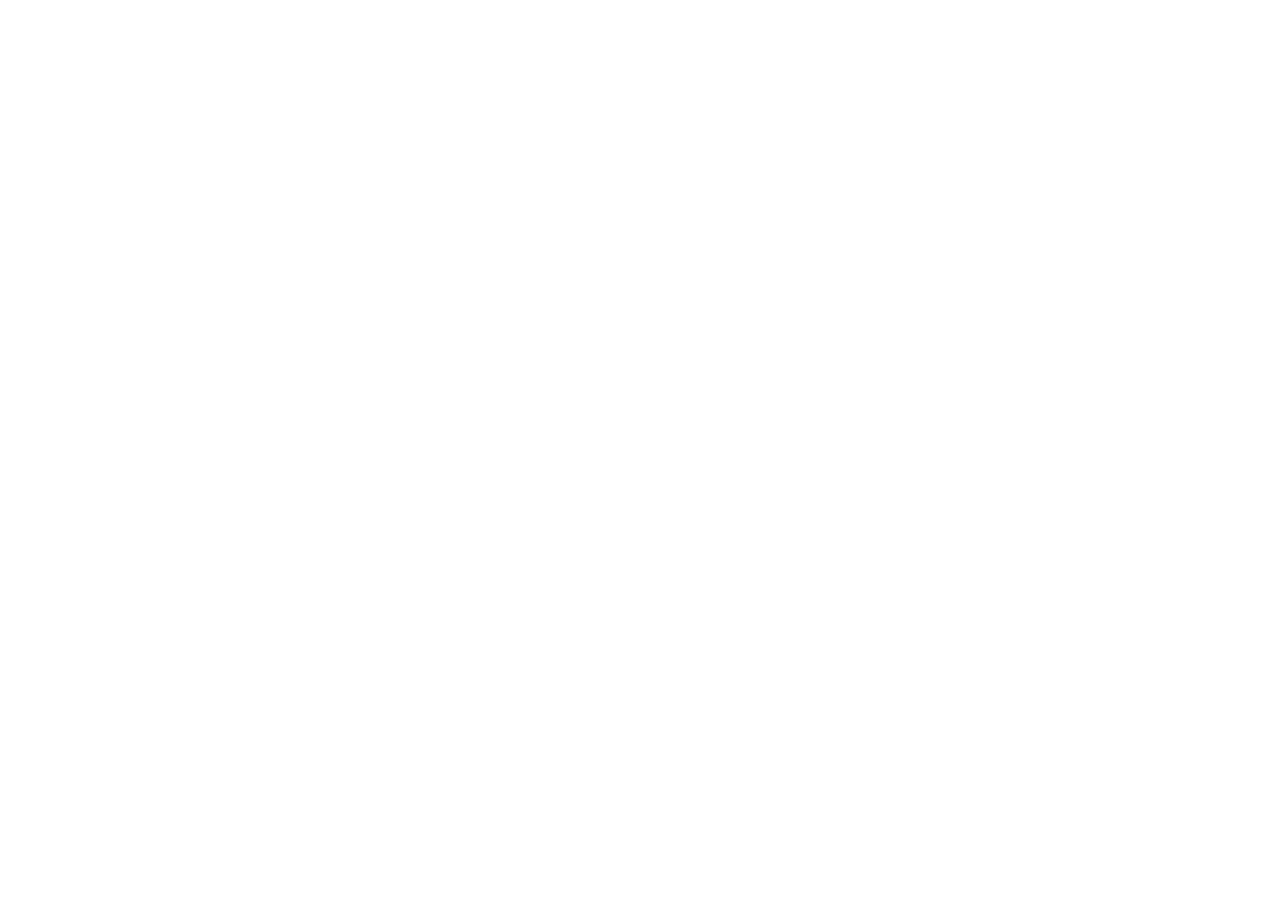
==== commit 6e0f8e99: "create github pages" ====
--- a/index.html
+++ b/index.html
@@ -6,16 +6,14 @@
   <meta http-equiv="X-UA-Compatible" content="IE=edge">
   <meta name="generator" content="Mobirise v4.7.1, mobirise.com">
   <meta name="viewport" content="width=device-width, initial-scale=1, minimum-scale=1">
-  <link rel="shortcut icon" href="assets/images/logo2.png" type="image/x-icon">
+  <link rel="shortcut icon" href="assets/images/logo.png" type="image/x-icon">
   <meta name="description" content="">
-  <title>Home</title>
-  <link rel="stylesheet" href="assets/web/assets/mobirise-icons/mobirise-icons.css">
+  
+  <link rel="stylesheet" href="https://fonts.googleapis.com/css?family=Lora:400,700,400italic,700italic&subset=latin">
+  <link rel="stylesheet" href="https://fonts.googleapis.com/css?family=Montserrat:400,700">
+  <link rel="stylesheet" href="https://fonts.googleapis.com/css?family=Raleway:100,100i,200,200i,300,300i,400,400i,500,500i,600,600i,700,700i,800,800i,900,900i">
   <link rel="stylesheet" href="assets/tether/tether.min.css">
   <link rel="stylesheet" href="assets/bootstrap/css/bootstrap.min.css">
-  <link rel="stylesheet" href="assets/bootstrap/css/bootstrap-grid.min.css">
-  <link rel="stylesheet" href="assets/bootstrap/css/bootstrap-reboot.min.css">
-  <link rel="stylesheet" href="assets/socicon/css/styles.css">
-  <link rel="stylesheet" href="assets/dropdown/css/style.css">
   <link rel="stylesheet" href="assets/theme/css/style.css">
   <link rel="stylesheet" href="assets/mobirise/css/mbr-additional.css" type="text/css">
   
@@ -23,195 +21,14 @@
   
 </head>
 <body>
-  <section class="menu cid-qPA5iJxwWo" once="menu" id="menu1-e">
-
-    
-
-    <nav class="navbar navbar-expand beta-menu navbar-dropdown align-items-center navbar-fixed-top navbar-toggleable-sm">
-        <button class="navbar-toggler navbar-toggler-right" type="button" data-toggle="collapse" data-target="#navbarSupportedContent" aria-controls="navbarSupportedContent" aria-expanded="false" aria-label="Toggle navigation">
-            <div class="hamburger">
-                <span></span>
-                <span></span>
-                <span></span>
-                <span></span>
-            </div>
-        </button>
-        <div class="menu-logo">
-            <div class="navbar-brand">
-                <span class="navbar-logo">
-                    <a href="https://mobirise.com">
-                         <img src="assets/images/logo2.png" alt="Mobirise" style="height: 3.8rem;">
-                    </a>
-                </span>
-                <span class="navbar-caption-wrap">
-                    <a class="navbar-caption text-white display-4" href="https://mobirise.com">
-                        MOBIRISE
-                    </a>
-                </span>
-            </div>
-        </div>
-        <div class="collapse navbar-collapse" id="navbarSupportedContent">
-            <ul class="navbar-nav nav-dropdown" data-app-modern-menu="true">
-                <li class="nav-item">
-                    <a class="nav-link link text-white display-4" href="https://mobirise.com">
-                        <span class="mbri-home mbr-iconfont mbr-iconfont-btn"></span>
-                        Services
-                    </a>
-                </li>
-                <li class="nav-item">
-                    <a class="nav-link link text-white display-4" href="https://mobirise.com">
-                        <span class="mbri-search mbr-iconfont mbr-iconfont-btn"></span>
-                        About Us
-                    </a>
-                </li>
-            </ul>
-            <div class="navbar-buttons mbr-section-btn">
-                <a class="btn btn-sm btn-primary display-4" href="https://mobirise.com">
-                    <span class="mbri-save mbr-iconfont mbr-iconfont-btn "></span>
-                    Try It Now!
-                </a>
-            </div>
-        </div>
-    </nav>
-</section>
-
-<section class="engine"><a href="https://mobirise.ws/f">simple site builder</a></section><section class="cid-qPA5iKrRzN mbr-fullscreen mbr-parallax-background" id="header2-f">
-
-    
-
-    
-
-    <div class="container align-center">
-        <div class="row justify-content-md-center">
-            <div class="mbr-white col-md-10">
-                <h1 class="mbr-section-title mbr-bold pb-3 mbr-fonts-style display-1">
-                    FULL SCREEN INTRO
-                </h1>
-                
-                <p class="mbr-text pb-3 mbr-fonts-style display-5">
-                    Click any text to edit or style it. Select text to insert a link. Click blue "Gear" icon in the top right corner to hide/show buttons, text, title and change the block background. Click red "+" in the bottom right corner to add a new block. Use the top left menu to create new pages, sites and add themes.
-                </p>
-                <div class="mbr-section-btn">
-                    <a class="btn btn-md btn-secondary display-4" href="https://mobirise.com">LEARN MORE</a>
-                    <a class="btn btn-md btn-white-outline display-4" href="https://mobirise.com">LIVE DEMO</a>
-                </div>
-            </div>
-        </div>
-    </div>
-    <div class="mbr-arrow hidden-sm-down" aria-hidden="true">
-        <a href="#next">
-            <i class="mbri-down mbr-iconfont"></i>
-        </a>
-    </div>
-</section>
-
-<section class="cid-qPA5iL16D1" id="footer1-g">
-
-    
-
-    
-
-    <div class="container">
-        <div class="media-container-row content text-white">
-            <div class="col-12 col-md-3">
-                <div class="media-wrap">
-                    <a href="https://mobirise.com/">
-                        <img src="assets/images/logo2.png" alt="Mobirise">
-                    </a>
-                </div>
-            </div>
-            <div class="col-12 col-md-3 mbr-fonts-style display-7">
-                <h5 class="pb-3">
-                    Address
-                </h5>
-                <p class="mbr-text">
-                    1234 Street Name
-                    <br>City, AA 99999
-                </p>
-            </div>
-            <div class="col-12 col-md-3 mbr-fonts-style display-7">
-                <h5 class="pb-3">
-                    Contacts
-                </h5>
-                <p class="mbr-text">
-                    Email: support@mobirise.com
-                    <br>Phone: +1 (0) 000 0000 001
-                    <br>Fax: +1 (0) 000 0000 002
-                </p>
-            </div>
-            <div class="col-12 col-md-3 mbr-fonts-style display-7">
-                <h5 class="pb-3">
-                    Links
-                </h5>
-                <p class="mbr-text">
-                    <a class="text-primary" href="https://mobirise.com/">Website builder</a>
-                    <br><a class="text-primary" href="https://mobirise.com/mobirise-free-win.zip">Download for Windows</a>
-                    <br><a class="text-primary" href="https://mobirise.com/mobirise-free-mac.zip">Download for Mac</a>
-                </p>
-            </div>
-        </div>
-        <div class="footer-lower">
-            <div class="media-container-row">
-                <div class="col-sm-12">
-                    <hr>
-                </div>
-            </div>
-            <div class="media-container-row mbr-white">
-                <div class="col-sm-6 copyright">
-                    <p class="mbr-text mbr-fonts-style display-7">
-                        © Copyright 2017 Mobirise - All Rights Reserved
-                    </p>
-                </div>
-                <div class="col-md-6">
-                    <div class="social-list align-right">
-                        <div class="soc-item">
-                            <a href="https://twitter.com/mobirise" target="_blank">
-                                <span class="socicon-twitter socicon mbr-iconfont mbr-iconfont-social"></span>
-                            </a>
-                        </div>
-                        <div class="soc-item">
-                            <a href="https://www.facebook.com/pages/Mobirise/1616226671953247" target="_blank">
-                                <span class="socicon-facebook socicon mbr-iconfont mbr-iconfont-social"></span>
-                            </a>
-                        </div>
-                        <div class="soc-item">
-                            <a href="https://www.youtube.com/c/mobirise" target="_blank">
-                                <span class="socicon-youtube socicon mbr-iconfont mbr-iconfont-social"></span>
-                            </a>
-                        </div>
-                        <div class="soc-item">
-                            <a href="https://instagram.com/mobirise" target="_blank">
-                                <span class="socicon-instagram socicon mbr-iconfont mbr-iconfont-social"></span>
-                            </a>
-                        </div>
-                        <div class="soc-item">
-                            <a href="https://plus.google.com/u/0/+Mobirise" target="_blank">
-                                <span class="socicon-googleplus socicon mbr-iconfont mbr-iconfont-social"></span>
-                            </a>
-                        </div>
-                        <div class="soc-item">
-                            <a href="https://www.behance.net/Mobirise" target="_blank">
-                                <span class="socicon-behance socicon mbr-iconfont mbr-iconfont-social"></span>
-                            </a>
-                        </div>
-                    </div>
-                </div>
-            </div>
-        </div>
-    </div>
-</section>
-
-
+  
   <script src="assets/web/assets/jquery/jquery.min.js"></script>
-  <script src="assets/popper/popper.min.js"></script>
   <script src="assets/tether/tether.min.js"></script>
   <script src="assets/bootstrap/js/bootstrap.min.js"></script>
-  <script src="assets/dropdown/js/script.min.js"></script>
-  <script src="assets/touchswipe/jquery.touch-swipe.min.js"></script>
-  <script src="assets/parallax/jarallax.min.js"></script>
-  <script src="assets/smoothscroll/smooth-scroll.js"></script>
+  <script src="assets/smooth-scroll/smooth-scroll.js"></script>
   <script src="assets/theme/js/script.js"></script>
   
   
-</body>
+  <input name="animation" type="hidden">
+  </body>
 </html>--- a/assets/theme/css/style.css
+++ b/assets/theme/css/style.css
@@ -1,421 +1,3 @@
-/*!
- * Mobirise v4 theme (https://mobirise.com/)
- * Copyright 2017 Mobirise
- */
-section {
-  background-color: #eeeeee; }
-
-section,
-.container,
-.container-fluid {
-  position: relative;
-  word-wrap: break-word; }
-
-a.mbr-iconfont:hover {
-  text-decoration: none; }
-
-.article .lead p, .article .lead ul, .article .lead ol, .article .lead pre, .article .lead blockquote {
-  margin-bottom: 0; }
-
-a {
-  font-style: normal;
-  font-weight: 400;
-  cursor: pointer; }
-  a, a:hover {
-    text-decoration: none; }
-
-figure {
-  margin-bottom: 0; }
-
-body {
-  color: #232323; }
-
-h1, h2, h3, h4, h5, h6,
-.h1, .h2, .h3, .h4, .h5, .h6,
-.display-1, .display-2, .display-3, .display-4 {
-  line-height: 1;
-  word-break: break-word;
-  word-wrap: break-word; }
-
-b, strong {
-  font-weight: bold; }
-
-blockquote {
-  padding: 10px 0 10px 20px;
-  position: relative;
-  border-left: 2px solid;
-  border-color: #ff3366; }
-
-input:-webkit-autofill, input:-webkit-autofill:hover, input:-webkit-autofill:focus, input:-webkit-autofill:active {
-  transition-delay: 9999s;
-  transition-property: background-color, color; }
-
-textarea[type="hidden"] {
-  display: none; }
-
-body {
-  position: relative; }
-
-section {
-  background-position: 50% 50%;
-  background-repeat: no-repeat;
-  background-size: cover; }
-  section .mbr-background-video,
-  section .mbr-background-video-preview {
-    position: absolute;
-    bottom: 0;
-    left: 0;
-    right: 0;
-    top: 0; }
-
-.hidden {
-  visibility: hidden; }
-
-.mbr-z-index20 {
-  z-index: 20; }
-
-/*! Base colors */
-.mbr-white {
-  color: #ffffff; }
-
-.mbr-black {
-  color: #000000; }
-
-.mbr-bg-white {
-  background-color: #ffffff; }
-
-.mbr-bg-black {
-  background-color: #000000; }
-
-/*! Text-aligns */
-.align-left {
-  text-align: left; }
-
-.align-center {
-  text-align: center; }
-
-.align-right {
-  text-align: right; }
-
-@media (max-width: 767px) {
-  .align-left, .align-center, .align-right, .mbr-section-btn, .mbr-section-title {
-    text-align: center; } }
-/*! Font-weight  */
-.mbr-light {
-  font-weight: 300; }
-
-.mbr-regular {
-  font-weight: 400; }
-
-.mbr-semibold {
-  font-weight: 500; }
-
-.mbr-bold {
-  font-weight: 700; }
-
-/*! Media  */
-.media-size-item {
-  -webkit-flex: 1 1 auto;
-  -moz-flex: 1 1 auto;
-  -ms-flex: 1 1 auto;
-  -o-flex: 1 1 auto;
-  flex: 1 1 auto; }
-
-.media-content {
-  -webkit-flex-basis: 100%;
-  flex-basis: 100%; }
-
-.media-container-row {
-  display: -ms-flexbox;
-  display: -webkit-flex;
-  display: flex;
-  -webkit-flex-direction: row;
-  -ms-flex-direction: row;
-  flex-direction: row;
-  -webkit-flex-wrap: wrap;
-  -ms-flex-wrap: wrap;
-  flex-wrap: wrap;
-  -webkit-justify-content: center;
-  -ms-flex-pack: center;
-  justify-content: center;
-  -webkit-align-content: center;
-  -ms-flex-line-pack: center;
-  align-content: center;
-  -webkit-align-items: start;
-  -ms-flex-align: start;
-  align-items: start; }
-  .media-container-row .media-size-item {
-    width: 400px; }
-
-.media-container-column {
-  display: -ms-flexbox;
-  display: -webkit-flex;
-  display: flex;
-  -webkit-flex-direction: column;
-  -ms-flex-direction: column;
-  flex-direction: column;
-  -webkit-flex-wrap: wrap;
-  -ms-flex-wrap: wrap;
-  flex-wrap: wrap;
-  -webkit-justify-content: center;
-  -ms-flex-pack: center;
-  justify-content: center;
-  -webkit-align-content: center;
-  -ms-flex-line-pack: center;
-  align-content: center;
-  -webkit-align-items: stretch;
-  -ms-flex-align: stretch;
-  align-items: stretch; }
-  .media-container-column > * {
-    width: 100%; }
-
-@media (min-width: 992px) {
-  .media-container-row {
-    -webkit-flex-wrap: nowrap;
-    -ms-flex-wrap: nowrap;
-    flex-wrap: nowrap; } }
-figure {
-  overflow: hidden; }
-
-figure[mbr-media-size] {
-  transition: width 0.1s; }
-
-.mbr-figure img, .mbr-figure iframe {
-  display: block;
-  width: 100%; }
-
-.card {
-  background-color: transparent;
-  border: none; }
-
-.card-img {
-  text-align: center;
-  flex-shrink: 0; }
-
-.media {
-  max-width: 100%;
-  margin: 0 auto; }
-
-.mbr-figure {
-  -ms-flex-item-align: center;
-  -ms-grid-row-align: center;
-  -webkit-align-self: center;
-  align-self: center; }
-
-.media-container > div {
-  max-width: 100%; }
-
-.mbr-figure img, .card-img img {
-  width: 100%; }
-
-@media (max-width: 991px) {
-  .media-size-item {
-    width: auto !important; }
-
-  .media {
-    width: auto; }
-
-  .mbr-figure {
-    width: 100% !important; } }
-/*! Buttons */
-.mbr-section-btn {
-  margin-left: -.25rem;
-  margin-right: -.25rem;
-  font-size: 0; }
-
-nav .mbr-section-btn {
-  margin-left: 0rem;
-  margin-right: 0rem; }
-
-/*! Btn icon margin */
-.btn .mbr-iconfont, .btn.btn-sm .mbr-iconfont {
-  cursor: pointer;
-  margin-right: 0.5rem; }
-
-.btn.btn-md .mbr-iconfont, .btn.btn-md .mbr-iconfont {
-  margin-right: 0.8rem; }
-
-.mbr-regular {
-  font-weight: 400; }
-
-.mbr-semibold {
-  font-weight: 500; }
-
-.mbr-bold {
-  font-weight: 700; }
-
-[type="submit"] {
-  -webkit-appearance: none; }
-
-/*! Full-screen */
-.mbr-fullscreen .mbr-overlay {
-  min-height: 100vh; }
-
-.mbr-fullscreen {
-  display: flex;
-  display: -webkit-flex;
-  display: -moz-flex;
-  display: -ms-flex;
-  display: -o-flex;
-  align-items: center;
-  -webkit-align-items: center;
-  min-height: 100vh;
-  padding-top: 3rem;
-  padding-bottom: 3rem; }
-
-/*! Map */
-.map {
-  height: 25rem;
-  position: relative; }
-  .map iframe {
-    width: 100%;
-    height: 100%; }
-
-/* Form */
-.form-asterisk {
-  font-family: initial;
-  position: absolute;
-  top: -2px;
-  font-weight: normal; }
-
-/*! Scroll to top arrow */
-.mbr-arrow-up {
-  bottom: 25px;
-  right: 90px;
-  position: fixed;
-  text-align: right;
-  z-index: 5000;
-  color: #ffffff;
-  font-size: 32px;
-  transform: rotate(180deg);
-  -webkit-transform: rotate(180deg); }
-
-.mbr-arrow-up a {
-  background: rgba(0, 0, 0, 0.2);
-  border-radius: 3px;
-  color: #fff;
-  display: inline-block;
-  height: 60px;
-  width: 60px;
-  outline-style: none !important;
-  position: relative;
-  text-decoration: none;
-  transition: all .3s ease-in-out;
-  cursor: pointer;
-  text-align: center; }
-  .mbr-arrow-up a:hover {
-    background-color: rgba(0, 0, 0, 0.4); }
-  .mbr-arrow-up a i {
-    line-height: 60px; }
-
-.mbr-arrow-up-icon {
-  display: block;
-  color: #fff; }
-
-.mbr-arrow-up-icon::before {
-  content: "\203a";
-  display: inline-block;
-  font-family: serif;
-  font-size: 32px;
-  line-height: 1;
-  font-style: normal;
-  position: relative;
-  top: 6px;
-  left: -4px;
-  -webkit-transform: rotate(-90deg);
-  transform: rotate(-90deg); }
-
-/*! Arrow Down */
-.mbr-arrow {
-  position: absolute;
-  bottom: 45px;
-  left: 50%;
-  width: 60px;
-  height: 60px;
-  cursor: pointer;
-  background-color: rgba(80, 80, 80, 0.5);
-  border-radius: 50%;
-  -webkit-transform: translateX(-50%);
-  transform: translateX(-50%); }
-  .mbr-arrow > a {
-    display: inline-block;
-    text-decoration: none;
-    outline-style: none;
-    -webkit-animation: arrowdown 1.7s ease-in-out infinite;
-    animation: arrowdown 1.7s ease-in-out infinite; }
-    .mbr-arrow > a > i {
-      position: absolute;
-      top: -2px;
-      left: 15px;
-      font-size: 2rem; }
-
-@keyframes arrowdown {
-  0% {
-    transform: translateY(0px);
-    -webkit-transform: translateY(0px); }
-  50% {
-    transform: translateY(-5px);
-    -webkit-transform: translateY(-5px); }
-  100% {
-    transform: translateY(0px);
-    -webkit-transform: translateY(0px); } }
-@-webkit-keyframes arrowdown {
-  0% {
-    transform: translateY(0px);
-    -webkit-transform: translateY(0px); }
-  50% {
-    transform: translateY(-5px);
-    -webkit-transform: translateY(-5px); }
-  100% {
-    transform: translateY(0px);
-    -webkit-transform: translateY(0px); } }
-@media (max-width: 500px) {
-  .mbr-arrow-up {
-    left: 50%;
-    right: auto;
-    transform: translateX(-50%) rotate(180deg);
-    -webkit-transform: translateX(-50%) rotate(180deg); } }
-/*Gradients animation*/
-@keyframes gradient-animation {
-  from {
-    background-position: 0% 100%;
-    animation-timing-function: ease-in-out; }
-  to {
-    background-position: 100% 0%;
-    animation-timing-function: ease-in-out; } }
-@-webkit-keyframes gradient-animation {
-  from {
-    background-position: 0% 100%;
-    animation-timing-function: ease-in-out; }
-  to {
-    background-position: 100% 0%;
-    animation-timing-function: ease-in-out; } }
-.bg-gradient {
-  background-size: 200% 200%;
-  animation: gradient-animation 5s infinite alternate;
-  -webkit-animation: gradient-animation 5s infinite alternate; }
-
-.menu .navbar-brand {
-  display: -webkit-flex; }
-  .menu .navbar-brand span {
-    display: flex;
-    display: -webkit-flex; }
-  .menu .navbar-brand .navbar-caption-wrap {
-    display: -webkit-flex; }
-  .menu .navbar-brand .navbar-logo img {
-    display: -webkit-flex; }
-@media (min-width: 768px) and (max-width: 991px) {
-  .menu .navbar-toggleable-sm .navbar-nav {
-    display: -webkit-box;
-    display: -webkit-flex;
-    display: -ms-flexbox; } }
-@media (min-width: 992px) {
-  .menu .navbar-nav.nav-dropdown {
-    display: -webkit-flex; }
-  .menu .navbar-toggleable-sm .navbar-collapse {
-    display: -webkit-flex !important; } }
-
-/*# sourceMappingURL=style.css.map */
 .engine {
 	position: absolute;
 	text-indent: -2400px;
@@ -423,4 +5,2171 @@
 	padding: 0;
 	top: 0;
 	left: -2400px;
-}+}/*!
+ * Default theme v2 (https://mobirise.com/)
+ * Copyright 2016 Mobirise
+ */
+.container {
+  position: relative; }
+
+.btn {
+  margin-bottom: 0.5rem; }
+  .btn + .btn {
+    margin-left: 1rem; }
+  @media (max-width: 767px) {
+    .btn {
+      white-space: normal; }
+      .btn + .btn {
+        margin-left: 0; } }
+
+.bg-primary {
+  background-color: #c0a375 !important; }
+
+.bg-success {
+  background-color: #90a878 !important; }
+
+.bg-info {
+  background-color: #7e9b9f !important; }
+
+.bg-warning {
+  background-color: #f3c649 !important; }
+
+.bg-danger {
+  background-color: #f28281 !important; }
+
+.bg-none {
+  background: none !important; }
+
+.btn {
+  font-family: 'Montserrat', sans-serif;
+  font-weight: 500;
+  letter-spacing: 2px;
+  padding: 0.75rem 2.1875rem;
+  font-size: 0.75rem;
+  line-height: 1.5;
+  border-radius: 3px;
+  -webkit-transition: all .3s ease-in-out;
+  -moz-transition: all .3s ease-in-out;
+  transition: all .3s ease-in-out; }
+
+.btn-sm {
+  padding: 0.625rem 2.1874rem;
+  font-size: 0.9687rem;
+  line-height: 1.5;
+  border-radius: 3px;
+  font-family: "Lora";
+  font-style: italic;
+  font-weight: 400;
+  letter-spacing: 0px; }
+
+.btn-lg {
+  padding: 0.75rem 2.1874rem;
+  font-size: 0.9687rem;
+  line-height: 1.3333333333;
+  border-radius: 3px; }
+
+.btn-xlg {
+  padding: 0.75rem 2.1874rem;
+  font-size: 1.1875rem;
+  line-height: 1.3333333333;
+  border-radius: 3px; }
+
+.btn-primary {
+  background-color: #c0a375;
+  border-color: #c0a375;
+  box-shadow: none;
+  color: #fff; }
+  .btn-primary:hover {
+    color: #fff;
+    background-color: #a07e49;
+    border-color: #a07e49;
+    box-shadow: none; }
+  .btn-primary:focus, .btn-primary.focus {
+    color: #fff;
+    background-color: #a07e49;
+    border-color: #a07e49; }
+  .btn-primary:active, .btn-primary.active {
+    color: #fff;
+    background-color: #a07e49;
+    border-color: #a07e49;
+    background-image: none;
+    box-shadow: none; }
+  .btn-primary.disabled, .btn-primary:disabled {
+    color: #fff !important;
+    background-color: #a07e49 !important;
+    border-color: #a07e49 !important;
+    opacity: 0.85; }
+
+.btn-secondary {
+  background-color: #bfcecb;
+  border-color: #bfcecb;
+  box-shadow: none;
+  color: #fff; }
+  .btn-secondary:hover {
+    color: #fff;
+    background-color: #94ada8;
+    border-color: #94ada8;
+    box-shadow: none; }
+  .btn-secondary:focus, .btn-secondary.focus {
+    color: #fff;
+    background-color: #94ada8;
+    border-color: #94ada8; }
+  .btn-secondary:active, .btn-secondary.active {
+    color: #fff;
+    background-color: #94ada8;
+    border-color: #94ada8;
+    background-image: none;
+    box-shadow: none; }
+  .btn-secondary.disabled, .btn-secondary:disabled {
+    color: #fff !important;
+    background-color: #94ada8 !important;
+    border-color: #94ada8 !important;
+    opacity: 0.85; }
+
+.btn-info {
+  background-color: #7e9b9f;
+  border-color: #7e9b9f;
+  box-shadow: none;
+  color: #fff; }
+  .btn-info:hover {
+    color: #fff;
+    background-color: #597478;
+    border-color: #597478;
+    box-shadow: none; }
+  .btn-info:focus, .btn-info.focus {
+    color: #fff;
+    background-color: #597478;
+    border-color: #597478; }
+  .btn-info:active, .btn-info.active {
+    color: #fff;
+    background-color: #597478;
+    border-color: #597478;
+    background-image: none;
+    box-shadow: none; }
+  .btn-info.disabled, .btn-info:disabled {
+    color: #fff !important;
+    background-color: #597478 !important;
+    border-color: #597478 !important;
+    opacity: 0.85; }
+
+.btn-success {
+  background-color: #90a878;
+  border-color: #90a878;
+  box-shadow: none;
+  color: #fff; }
+  .btn-success:hover {
+    color: #fff;
+    background-color: #6a8153;
+    border-color: #6a8153;
+    box-shadow: none; }
+  .btn-success:focus, .btn-success.focus {
+    color: #fff;
+    background-color: #6a8153;
+    border-color: #6a8153; }
+  .btn-success:active, .btn-success.active {
+    color: #fff;
+    background-color: #6a8153;
+    border-color: #6a8153;
+    background-image: none;
+    box-shadow: none; }
+  .btn-success.disabled, .btn-success:disabled {
+    color: #fff !important;
+    background-color: #6a8153 !important;
+    border-color: #6a8153 !important;
+    opacity: 0.85; }
+
+.btn-warning {
+  background-color: #f3c649;
+  border-color: #f3c649;
+  box-shadow: none;
+  color: #fff; }
+  .btn-warning:hover {
+    color: #fff;
+    background-color: #e1a90f;
+    border-color: #e1a90f;
+    box-shadow: none; }
+  .btn-warning:focus, .btn-warning.focus {
+    color: #fff;
+    background-color: #e1a90f;
+    border-color: #e1a90f; }
+  .btn-warning:active, .btn-warning.active {
+    color: #fff;
+    background-color: #e1a90f;
+    border-color: #e1a90f;
+    background-image: none;
+    box-shadow: none; }
+  .btn-warning.disabled, .btn-warning:disabled {
+    color: #fff !important;
+    background-color: #e1a90f !important;
+    border-color: #e1a90f !important;
+    opacity: 0.85; }
+
+.btn-danger {
+  background-color: #f28281;
+  border-color: #f28281;
+  box-shadow: none;
+  color: #fff; }
+  .btn-danger:hover {
+    color: #fff;
+    background-color: #eb3d3c;
+    border-color: #eb3d3c;
+    box-shadow: none; }
+  .btn-danger:focus, .btn-danger.focus {
+    color: #fff;
+    background-color: #eb3d3c;
+    border-color: #eb3d3c; }
+  .btn-danger:active, .btn-danger.active {
+    color: #fff;
+    background-color: #eb3d3c;
+    border-color: #eb3d3c;
+    background-image: none;
+    box-shadow: none; }
+  .btn-danger.disabled, .btn-danger:disabled {
+    color: #fff !important;
+    background-color: #eb3d3c !important;
+    border-color: #eb3d3c !important;
+    opacity: 0.85; }
+
+.btn-white {
+  background-color: #fff;
+  border-color: #fff;
+  box-shadow: none;
+  color: #535353; }
+  .btn-white:hover {
+    color: #fff;
+    background-color: #d4d4d4;
+    border-color: #d4d4d4;
+    box-shadow: none; }
+  .btn-white:focus, .btn-white.focus {
+    color: #fff;
+    background-color: #d4d4d4;
+    border-color: #d4d4d4; }
+  .btn-white:active, .btn-white.active {
+    color: #fff;
+    background-color: #d4d4d4;
+    border-color: #d4d4d4;
+    background-image: none;
+    box-shadow: none; }
+  .btn-white.disabled, .btn-white:disabled {
+    color: #fff !important;
+    background-color: #d4d4d4 !important;
+    border-color: #d4d4d4 !important;
+    opacity: 0.85; }
+
+.btn-black {
+  background-color: #535353;
+  border-color: #535353;
+  box-shadow: none;
+  color: #fff; }
+  .btn-black:hover {
+    color: #fff;
+    background-color: #2d2d2d;
+    border-color: #2d2d2d;
+    box-shadow: none; }
+  .btn-black:focus, .btn-black.focus {
+    color: #fff;
+    background-color: #2d2d2d;
+    border-color: #2d2d2d; }
+  .btn-black:active, .btn-black.active {
+    color: #fff;
+    background-color: #2d2d2d;
+    border-color: #2d2d2d;
+    background-image: none;
+    box-shadow: none; }
+  .btn-black.disabled, .btn-black:disabled {
+    color: #fff !important;
+    background-color: #2d2d2d !important;
+    border-color: #2d2d2d !important;
+    opacity: 0.85; }
+
+.btn-primary-outline {
+  background: none;
+  border-color: #8e7041;
+  color: #8e7041; }
+  .btn-primary-outline:focus, .btn-primary-outline.focus, .btn-primary-outline:active, .btn-primary-outline.active {
+    color: #fff;
+    background-color: #c0a375;
+    border-color: #c0a375; }
+  .btn-primary-outline:hover {
+    color: #fff;
+    background-color: #c0a375;
+    border-color: #c0a375; }
+  .btn-primary-outline.disabled, .btn-primary-outline:disabled {
+    color: #fff !important;
+    background-color: #c0a375 !important;
+    border-color: #c0a375 !important;
+    opacity: 0.85; }
+
+.btn-secondary-outline {
+  background: none;
+  border-color: #85a29c;
+  color: #85a29c; }
+  .btn-secondary-outline:focus, .btn-secondary-outline.focus, .btn-secondary-outline:active, .btn-secondary-outline.active {
+    color: #fff;
+    background-color: #bfcecb;
+    border-color: #bfcecb; }
+  .btn-secondary-outline:hover {
+    color: #fff;
+    background-color: #bfcecb;
+    border-color: #bfcecb; }
+  .btn-secondary-outline.disabled, .btn-secondary-outline:disabled {
+    color: #fff !important;
+    background-color: #bfcecb !important;
+    border-color: #bfcecb !important;
+    opacity: 0.85; }
+
+.btn-info-outline {
+  background: none;
+  border-color: #4e6669;
+  color: #4e6669; }
+  .btn-info-outline:focus, .btn-info-outline.focus, .btn-info-outline:active, .btn-info-outline.active {
+    color: #fff;
+    background-color: #7e9b9f;
+    border-color: #7e9b9f; }
+  .btn-info-outline:hover {
+    color: #fff;
+    background-color: #7e9b9f;
+    border-color: #7e9b9f; }
+  .btn-info-outline.disabled, .btn-info-outline:disabled {
+    color: #fff !important;
+    background-color: #7e9b9f !important;
+    border-color: #7e9b9f !important;
+    opacity: 0.85; }
+
+.btn-success-outline {
+  background: none;
+  border-color: #5d7149;
+  color: #5d7149; }
+  .btn-success-outline:focus, .btn-success-outline.focus, .btn-success-outline:active, .btn-success-outline.active {
+    color: #fff;
+    background-color: #90a878;
+    border-color: #90a878; }
+  .btn-success-outline:hover {
+    color: #fff;
+    background-color: #90a878;
+    border-color: #90a878; }
+  .btn-success-outline.disabled, .btn-success-outline:disabled {
+    color: #fff !important;
+    background-color: #90a878 !important;
+    border-color: #90a878 !important;
+    opacity: 0.85; }
+
+.btn-warning-outline {
+  background: none;
+  border-color: #c9970d;
+  color: #c9970d; }
+  .btn-warning-outline:focus, .btn-warning-outline.focus, .btn-warning-outline:active, .btn-warning-outline.active {
+    color: #fff;
+    background-color: #f3c649;
+    border-color: #f3c649; }
+  .btn-warning-outline:hover {
+    color: #fff;
+    background-color: #f3c649;
+    border-color: #f3c649; }
+  .btn-warning-outline.disabled, .btn-warning-outline:disabled {
+    color: #fff !important;
+    background-color: #f3c649 !important;
+    border-color: #f3c649 !important;
+    opacity: 0.85; }
+
+.btn-danger-outline {
+  background: none;
+  border-color: #e82625;
+  color: #e82625; }
+  .btn-danger-outline:focus, .btn-danger-outline.focus, .btn-danger-outline:active, .btn-danger-outline.active {
+    color: #fff;
+    background-color: #f28281;
+    border-color: #f28281; }
+  .btn-danger-outline:hover {
+    color: #fff;
+    background-color: #f28281;
+    border-color: #f28281; }
+  .btn-danger-outline.disabled, .btn-danger-outline:disabled {
+    color: #fff !important;
+    background-color: #f28281 !important;
+    border-color: #f28281 !important;
+    opacity: 0.85; }
+
+.btn-white-outline {
+  background: none;
+  border-color: #fff;
+  color: #fff; }
+  .btn-white-outline:focus, .btn-white-outline.focus, .btn-white-outline:active, .btn-white-outline.active {
+    color: #535353;
+    background-color: #fff;
+    border-color: #fff; }
+  .btn-white-outline:hover {
+    color: #535353;
+    background-color: #fff;
+    border-color: #fff; }
+  .btn-white-outline.disabled, .btn-white-outline:disabled {
+    color: #535353 !important;
+    background-color: #fff !important;
+    border-color: #fff !important;
+    opacity: 0.85; }
+
+.btn-black-outline {
+  background: none;
+  border-color: #202020;
+  color: #202020; }
+  .btn-black-outline:focus, .btn-black-outline.focus, .btn-black-outline:active, .btn-black-outline.active {
+    color: #fff;
+    background-color: #535353;
+    border-color: #535353; }
+  .btn-black-outline:hover {
+    color: #fff;
+    background-color: #535353;
+    border-color: #535353; }
+  .btn-black-outline.disabled, .btn-black-outline:disabled {
+    color: #fff !important;
+    background-color: #535353 !important;
+    border-color: #535353 !important;
+    opacity: 0.85; }
+
+a.mbr-iconfont:hover {
+  text-decoration: none; }
+
+.btn-social {
+  font-size: 20px;
+  border-radius: 50%;
+  padding: 0;
+  width: 44px;
+  height: 44px;
+  line-height: 44px;
+  text-align: center;
+  position: relative;
+  border: 2px solid #c0a375;
+  color: #232323; }
+  .btn-social i {
+    top: 0;
+    line-height: 44px;
+    width: 44px; }
+  .btn-social:hover {
+    color: #fff;
+    background: #c0a375; }
+  .btn-social + .btn {
+    margin-left: 0.1rem; }
+
+p.lead,
+.lead p {
+  font-size: 1.07rem;
+  font-weight: 300;
+  margin-bottom: 2.3125rem; }
+
+.article .lead p, .article .lead ul, .article .lead ol, .article .lead pre, .article .lead blockquote {
+  margin-bottom: 0; }
+
+.lead {
+  font-size: 1.07rem;
+  font-weight: 300; }
+  .lead a {
+    font-family: "Lora";
+    font-style: italic;
+    font-weight: 400; }
+    .lead a, .lead a:hover {
+      color: #c0a375;
+      text-decoration: none; }
+  .lead h1 {
+    font-size: 3rem;
+    font-weight: 600;
+    letter-spacing: -1px;
+    margin-bottom: 1.605rem; }
+  .lead h2 {
+    font-size: 2.5rem;
+    font-weight: 600;
+    letter-spacing: -1px;
+    margin-bottom: 1.605rem; }
+  .lead h3 {
+    font-size: 2rem;
+    font-weight: 600;
+    margin-bottom: 1.605rem; }
+  .lead h4 {
+    font-size: 1.5rem;
+    font-weight: 600;
+    margin-bottom: 1.605rem; }
+  .lead blockquote {
+    font-family: "Lora";
+    font-style: italic;
+    padding: 10px 0 10px 20px;
+    border-left: 4px solid #c39f76;
+    font-size: 1.09rem;
+    position: relative; }
+  .lead ul, .lead ol, .lead pre, .lead blockquote {
+    margin-bottom: 2.3125rem; }
+  .lead pre {
+    background: #f4f4f4;
+    padding: 10px 24px;
+    white-space: pre-wrap; }
+
+.display-1 {
+  font-size: 4.39rem;
+  font-weight: 600;
+  letter-spacing: -2px;
+  margin-bottom: 0.2843em;
+  margin-top: 3.9rem; }
+
+.display-2 {
+  font-size: 3rem;
+  font-weight: 600;
+  letter-spacing: -1px;
+  margin-bottom: 1.5625rem;
+  margin-top: 3.5rem; }
+
+.display-3 {
+  font-size: 2.5rem;
+  font-weight: 600;
+  margin-top: 3.2rem;
+  margin-bottom: 2rem; }
+
+.display-4 {
+  font-size: 2rem;
+  font-weight: 600;
+  margin-top: 2.3rem;
+  margin-bottom: 1.8rem; }
+
+.modal-backdrop {
+  background: -webkit-linear-gradient(left, #564740, #3a414a);
+  background: -moz-linear-gradient(left, #564740, #3a414a);
+  background: -o-linear-gradient(left, #564740, #3a414a);
+  background: -ms-linear-gradient(left, #564740, #3a414a);
+  background: linear-gradient(left, #564740, #3a414a);
+  opacity: 0.94; }
+
+.form-control {
+  background-color: #f5f5f5;
+  border-radius: 3px;
+  box-shadow: none;
+  color: #565656;
+  font-size: 0.875rem;
+  line-height: 1.43;
+  min-height: 3.5em;
+  padding: 0.5em 1.07em 0.5em; }
+  .form-control, .form-control:focus {
+    border: 1px solid #e8e8e8; }
+  .form-active .form-control:invalid {
+    border-color: #f28281; }
+
+.form-control-label {
+  cursor: pointer;
+  font-size: 0.875rem;
+  margin-bottom: 0.357em;
+  padding: 0; }
+
+.alert {
+  border-radius: 0;
+  border: 0;
+  font-family: 'Montserrat', sans-serif;
+  font-size: 0.875rem;
+  line-height: 1.5;
+  margin-bottom: 1.875rem;
+  padding: 1.25rem;
+  position: relative; }
+  .alert.alert-form:after {
+    background-color: inherit;
+    bottom: -7px;
+    content: "";
+    display: block;
+    height: 14px;
+    left: 50%;
+    margin-left: -7px;
+    position: absolute;
+    transform: rotate(45deg);
+    width: 14px; }
+
+.alert-success {
+  background-color: #90a878;
+  color: #fff; }
+
+.alert-info {
+  background-color: #7e9b9f;
+  color: #fff; }
+
+.alert-warning {
+  background-color: #f3c649;
+  color: #fff; }
+
+.alert-danger {
+  background-color: #f28281;
+  color: #fff; }
+
+/**
+ * TYPOGRAPHY
+ */
+body {
+  font-family: 'Raleway', sans-serif;
+  color: #232323; }
+
+h1, h2, h3, h4, h5, h6,
+.h1, .h2, .h3, .h4, .h5, .h6,
+.display-1, .display-2, .display-3, .display-4 {
+  font-family: 'Montserrat', sans-serif;
+  word-break: break-word;
+  word-wrap: break-word; }
+
+input, textarea {
+  font-family: "Raleway"; }
+
+input:-webkit-autofill, input:-webkit-autofill:hover, input:-webkit-autofill:focus, input:-webkit-autofill:active {
+  transition-delay: 9999s;
+  transition-property: background-color, color; }
+
+.text-primary {
+  color: #c0a375 !important; }
+
+.text-success {
+  color: #90a878 !important; }
+
+.text-info {
+  color: #7e9b9f !important; }
+
+.text-warning {
+  color: #f3c649 !important; }
+
+.text-danger {
+  color: #f28281 !important; }
+
+.text-white {
+  color: #fff !important; }
+
+.text-black {
+  color: #535353 !important; }
+
+.mbr-section {
+  position: relative;
+  padding-top: 120px;
+  padding-bottom: 120px;
+  background-position: 50% 50%;
+  background-repeat: no-repeat;
+  background-size: cover; }
+
+.mbr-section-full {
+  display: table;
+  height: 100vh;
+  padding-bottom: 0;
+  padding-top: 0;
+  table-layout: fixed;
+  width: 100%; }
+  .mbr-section-full > .mbr-table-cell {
+    width: 100%; }
+
+.mbr-section-small {
+  padding-top: 60px;
+  padding-bottom: 60px; }
+
+.mbr-section-title {
+  margin-top: 0; }
+
+.mbr-section__container--first {
+  padding-top: 120px;
+  padding-bottom: 40px; }
+
+.mbr-section__container--middle {
+  padding-top: 0;
+  padding-bottom: 40px; }
+
+.mbr-section__container--last {
+  padding-top: 0;
+  padding-bottom: 120px; }
+
+.mbr-section-sm-padding {
+  padding-top: 40px;
+  padding-bottom: 40px; }
+
+.mbr-section-md-padding {
+  padding-top: 90px;
+  padding-bottom: 90px; }
+
+.mbr-section-nopadding {
+  padding-top: 0;
+  padding-bottom: 0; }
+
+.mbr-section-subtitle {
+  display: block;
+  font-style: italic;
+  font-weight: 400;
+  font-size: 17px;
+  font-family: "Lora";
+  line-height: 26px;
+  color: #8c8c8c;
+  margin-bottom: 30px; }
+
+.mbr-section-title + .mbr-section-subtitle {
+  margin-top: -21px; }
+
+.mbr-section-hero::before {
+  display: none !important; }
+.mbr-section-hero .mbr-section-title {
+  color: #fff;
+  margin-bottom: 1.6875rem; }
+.mbr-section-hero .mbr-section-lead {
+  color: #fff;
+  font-family: Lora;
+  font-size: 1.5rem;
+  font-style: italic;
+  margin-top: -1em; }
+.mbr-section-hero .mbr-section-text {
+  color: #fff; }
+
+@media (max-width: 767px) {
+  .mbr-section {
+    padding-top: 60px;
+    padding-bottom: 60px; }
+
+  .mbr-section-full {
+    padding-bottom: 0;
+    padding-top: 0; }
+
+  .mbr-section__container--first {
+    padding-top: 60px;
+    padding-bottom: 40px; }
+
+  .mbr-section__container--middle {
+    padding-top: 0;
+    padding-bottom: 40px; }
+
+  .mbr-section__container--last {
+    padding-top: 0;
+    padding-bottom: 60px; }
+
+  .mbr-section-sm-padding {
+    padding-top: 40px;
+    padding-bottom: 40px; }
+
+  .mbr-section-md-padding {
+    padding-top: 60px;
+    padding-bottom: 60px; }
+
+  .mbr-section-nopadding {
+    padding-top: 0;
+    padding-bottom: 0; }
+
+  .mbr-section-subtitle {
+    margin-bottom: 0; }
+
+  .mbr-section-hero.mbr-after-navbar .mbr-section {
+    padding-top: 120px; }
+  .mbr-section-hero.mbr-section-with-arrow .mbr-section {
+    padding-bottom: 120px; }
+  .mbr-section-hero .mbr-section-title {
+    font-size: 3.125rem !important; }
+  .mbr-section-hero .mbr-section-lead {
+    font-size: 1.125rem !important; }
+  .mbr-section-hero .mbr-section-btn .btn {
+    font-size: 0.75rem !important;
+    line-height: 1.5;
+    padding: 0.75rem 2.1875rem; } }
+.mbr-section-full .mbr-overlay {
+  min-height: 100vh; }
+
+.mbr-overlay {
+  background-color: #000;
+  bottom: 0;
+  left: 0;
+  opacity: 0.5;
+  position: absolute;
+  right: 0;
+  top: 0;
+  z-index: 1; }
+  .mbr-overlay ~ * {
+    z-index: 2; }
+
+.mbr-section-full .mbr-background-video,
+.mbr-section-full .mbr-background-video-preview {
+  min-height: 100vh; }
+
+.mbr-background-video,
+.mbr-background-video-preview {
+  bottom: 0;
+  left: 0;
+  position: absolute;
+  right: 0;
+  top: 0; }
+
+.mbr-background-video-preview {
+  z-index: 0 !important; }
+
+.mbr-table {
+  position: relative;
+  display: table;
+  width: 100%; }
+
+.mbr-table-full {
+  position: relative;
+  width: 100%;
+  height: 100%; }
+
+.mbr-table-cell {
+  position: relative;
+  display: table-cell;
+  float: none;
+  padding-top: 0;
+  padding-bottom: 0;
+  vertical-align: middle; }
+
+.mbr-table-md-up {
+  width: 100%; }
+  .mbr-table-md-up .mbr-table-cell {
+    display: block; }
+  .mbr-table-md-up .mbr-table-cell + .mbr-table-cell {
+    padding-top: 40px; }
+
+@media (min-width: 769px) {
+  .mbr-table-md-up {
+    display: table; }
+    .mbr-table-md-up .mbr-table-cell {
+      display: table-cell; }
+    .mbr-table-md-up .mbr-table-cell + .mbr-table-cell {
+      padding-top: 0; } }
+.mbr-figure {
+  display: block;
+  margin: 0;
+  overflow: hidden;
+  position: relative;
+  width: 100%; }
+  .mbr-figure img, .mbr-figure iframe {
+    display: block;
+    width: 100%; }
+  .mbr-figure .mbr-figure-caption {
+    background: #2e2e2e;
+    color: #fff;
+    font-family: Montserrat;
+    padding: 1.5rem 0;
+    text-align: center;
+    width: 100%; }
+  .mbr-figure .mbr-figure-caption-over {
+    background: -moz-linear-gradient(left, rgba(67, 76, 99, 0.85), rgba(188, 155, 114, 0.85)) !important;
+    background: -ms-linear-gradient(left, rgba(67, 76, 99, 0.85), rgba(188, 155, 114, 0.85)) !important;
+    background: -o-linear-gradient(left, rgba(67, 76, 99, 0.85), rgba(188, 155, 114, 0.85)) !important;
+    background: -webkit-linear-gradient(left, rgba(67, 76, 99, 0.85), rgba(188, 155, 114, 0.85)) !important;
+    background: linear-gradient(left, rgba(67, 76, 99, 0.85), rgba(188, 155, 114, 0.85)) !important;
+    bottom: 0;
+    position: absolute; }
+
+.mbr-map {
+  height: 25rem;
+  position: relative; }
+  .mbr-map iframe {
+    height: 100%;
+    width: 100%; }
+  .mbr-map [data-state-details] {
+    color: #6b6763;
+    font-family: Montserrat;
+    height: 1.5em;
+    margin-top: -0.75em;
+    padding-left: 1.25rem;
+    padding-right: 1.25rem;
+    position: absolute;
+    text-align: center;
+    top: 50%;
+    width: 100%; }
+  .mbr-map[data-state] {
+    background: #e9e5dc; }
+  .mbr-map[data-state="loading"] [data-state-details] {
+    display: none; }
+  .mbr-map[data-state="loading"]::after {
+    content: "";
+    -webkit-animation: btnCircleLoading .6s infinite linear;
+    animation: btnCircleLoading .6s infinite linear;
+    border-radius: 50%;
+    border: 6px rgba(255, 255, 255, 0.35) solid;
+    border-top-color: #fff;
+    height: 40px;
+    left: 50%;
+    margin-left: -20px;
+    margin-top: -20px;
+    position: absolute;
+    top: 50%;
+    width: 40px; }
+
+/*-------
+
+   Gallery
+
+-------*/
+.mbr-gallery .mbr-gallery-item {
+  position: relative;
+  display: inline-block;
+  width: 25%; }
+  @media (max-width: 768px) {
+    .mbr-gallery .mbr-gallery-item {
+      width: 50%; } }
+  @media (max-width: 400px) {
+    .mbr-gallery .mbr-gallery-item {
+      width: 100%; } }
+
+.mbr-gallery .mbr-gallery-item img {
+  width: 100%;
+  opacity: 1;
+  -webkit-transition: .2s opacity ease-in-out;
+  transition: .2s opacity ease-in-out; }
+
+.mbr-gallery .mbr-gallery-item > a:hover img {
+  opacity: 1; }
+
+.mbr-gallery .mbr-gallery-item > a {
+  background: #fff;
+  display: block;
+  outline: none;
+  position: relative; }
+  .mbr-gallery .mbr-gallery-item > a::before {
+    content: "";
+    position: absolute;
+    left: 0;
+    top: 0;
+    width: 100%;
+    height: 100%;
+    background: -webkit-linear-gradient(left, #554346, #45505b) !important;
+    background: -moz-linear-gradient(left, #554346, #45505b) !important;
+    background: -o-linear-gradient(left, #554346, #45505b) !important;
+    background: -ms-linear-gradient(left, #554346, #45505b) !important;
+    background: linear-gradient(left, #554346, #45505b) !important;
+    opacity: 0;
+    -webkit-transition: .2s opacity ease-in-out;
+    transition: .2s opacity ease-in-out; }
+
+.mbr-gallery .mbr-gallery-item .icon {
+  -webkit-transform: translateX(-50%) translateY(-50%);
+  -webkit-transition: .2s opacity ease-in-out;
+  color: #000;
+  font-size: 30px;
+  height: 69px;
+  left: 50%;
+  opacity: 0;
+  position: absolute;
+  top: 50%;
+  transform: translateX(-50%) translateY(-50%);
+  transition: .2s opacity ease-in-out;
+  width: 69px; }
+  .mbr-gallery .mbr-gallery-item .icon::before, .mbr-gallery .mbr-gallery-item .icon::after {
+    content: "";
+    display: block;
+    position: absolute;
+    height: 69px;
+    width: 1px;
+    margin-left: 34.5px;
+    background-color: #fff; }
+  .mbr-gallery .mbr-gallery-item .icon::after {
+    width: 69px;
+    height: 1px;
+    margin-left: 0;
+    margin-top: 34.5px; }
+
+.mbr-gallery .mbr-gallery-item > a:hover .icon {
+  opacity: 1; }
+
+.mbr-gallery .mbr-gallery-item > a:hover::before {
+  opacity: 0.9; }
+
+.mbr-gallery-title {
+  font-family: Montserrat;
+  font-size: 0.9em;
+  position: absolute;
+  display: block;
+  width: 100%;
+  bottom: 0;
+  padding: 1rem;
+  color: #fff;
+  background: -webkit-linear-gradient(left, rgba(85, 67, 70, 0.85), rgba(69, 80, 91, 0.85)) !important;
+  background: -moz-linear-gradient(left, rgba(85, 67, 70, 0.85), rgba(69, 80, 91, 0.85)) !important;
+  background: -o-linear-gradient(left, rgba(85, 67, 70, 0.85), rgba(69, 80, 91, 0.85)) !important;
+  background: -ms-linear-gradient(left, rgba(85, 67, 70, 0.85), rgba(69, 80, 91, 0.85)) !important;
+  background: linear-gradient(left, rgba(85, 67, 70, 0.85), rgba(69, 80, 91, 0.85)) !important;
+  -webkit-transition: .2s background ease-in-out;
+  transition: .2s background ease-in-out; }
+
+.mbr-gallery .mbr-gallery-item > a:hover .mbr-gallery-title {
+  background: rgba(0, 0, 0, 0) !important; }
+
+/* remove spacing */
+.mbr-gallery .mbr-gallery-row.no-gutter {
+  margin: 0; }
+
+.mbr-gallery .mbr-gallery-row.no-gutter .mbr-gallery-item {
+  padding: 0; }
+
+/* container */
+.mbr-gallery .container.mbr-gallery-layout-default {
+  padding: 93px 0; }
+
+/* fix horizontal scrollbar */
+.mbr-gallery .mbr-gallery-layout-default,
+.mbr-gallery .mbr-gallery-layout-article {
+  overflow: hidden; }
+
+/* lightbox */
+.mbr-gallery .modal {
+  position: fixed;
+  overflow: hidden;
+  padding-right: 0 !important; }
+
+.mbr-gallery .modal-content {
+  border-radius: 0; }
+
+.mbr-gallery .modal-body {
+  padding: 0; }
+
+.mbr-gallery .modal-body img {
+  width: 100%; }
+
+.mbr-gallery .modal .close {
+  position: fixed;
+  background: #1b1b1b;
+  opacity: 0.5;
+  font-size: 55px;
+  font-weight: 300;
+  width: 70px;
+  height: 70px;
+  border-radius: 50%;
+  color: #fff;
+  top: 2.5rem;
+  right: 2.5rem;
+  line-height: 61px;
+  border: 0;
+  text-align: center;
+  text-shadow: none;
+  z-index: 5;
+  -webkit-transition: opacity .3s ease;
+  -moz-transition: opacity .3s ease;
+  -o-transition: opacity .3s ease;
+  transition: opacity .3s ease; }
+
+.mbr-gallery .modal .close:hover {
+  opacity: 1;
+  background: #000;
+  color: #fff; }
+
+.mbr-gallery .modal.in .modal-dialog {
+  margin: 0 auto; }
+
+/* modal back color opacity */
+.modal-backdrop.in {
+  opacity: 0.8;
+  filter: alpha(opacity=80); }
+
+@media (max-width: 768px) {
+  .mbr-gallery .carousel-indicators,
+  .mbr-gallery .carousel-control,
+  .mbr-gallery .modal .close {
+    position: fixed; } }
+/* fix fade in effect */
+.mbr-gallery .modal.fade .modal-dialog {
+  -webkit-transition: margin-top 0.3s ease-out;
+  -moz-transition: margin-top 0.3s ease-out;
+  -o-transition: margin-top 0.3s ease-out;
+  transition: margin-top 0.3s ease-out; }
+
+.mbr-gallery .modal.in .modal-dialog,
+.mbr-gallery .modal.fade .modal-dialog {
+  -webkit-transform: none;
+  -ms-transform: none;
+  -o-transform: none;
+  transform: none; }
+
+/*-------
+
+   Slider
+
+-------*/
+.mbr-slider .carousel-inner > .active,
+.mbr-slider .carousel-inner > .next,
+.mbr-slider .carousel-inner > .prev {
+  display: table; }
+
+.mbr-slider .carousel-control {
+  position: absolute;
+  width: 70px;
+  height: 70px;
+  top: 50%;
+  margin-top: -35px;
+  line-height: 70px;
+  border-radius: 50%;
+  color: inherit;
+  background: #1b1b1b;
+  border: 0;
+  opacity: 0.5;
+  text-shadow: none;
+  z-index: 5;
+  color: #fff;
+  -webkit-transition: all 0.2s ease-in-out 0s;
+  -o-transition: all 0.2s ease-in-out 0s;
+  transition: all 0.2s ease-in-out 0s; }
+
+.mbr-gallery .mbr-slider .carousel-control {
+  position: fixed; }
+  @media (max-width: 991px) {
+    .mbr-gallery .mbr-slider .carousel-control {
+      bottom: 2.5rem;
+      margin-top: 0;
+      top: auto;
+      z-index: 17; } }
+
+.mbr-gallery .mbr-slider .carousel-inner > .active {
+  display: block; }
+
+.mbr-slider .carousel-control.left {
+  left: 0;
+  margin-left: 2.5rem; }
+
+.mbr-slider .carousel-control.right {
+  right: 0;
+  margin-right: 2.5rem; }
+
+.mbr-slider .carousel-control .icon-next,
+.mbr-slider .carousel-control .icon-prev {
+  margin-top: -18px;
+  font-size: 40px;
+  line-height: 27px; }
+
+.mbr-slider .carousel-control:hover {
+  background: #1b1b1b;
+  color: #fff;
+  opacity: 1; }
+
+.mbr-slider:not(.extTestimonials5, .extTestimonials1) .carousel-indicators {
+  position: absolute;
+  bottom: 0;
+  margin-bottom: 1.5rem !important; }
+  @media (max-width: 543px) {
+    .mbr-slider:not(.extTestimonials5, .extTestimonials1) .carousel-indicators {
+      display: none; } }
+
+.mbr-gallery .mbr-slider .carousel-indicators {
+  position: fixed;
+  margin-bottom: 2.5rem !important; }
+  @media (max-width: 991px) {
+    .mbr-gallery .mbr-slider .carousel-indicators {
+      margin-bottom: 3.625rem !important;
+      padding-left: 2.5rem;
+      padding-right: 2.5rem; } }
+
+.mbr-slider .carousel-indicators li,
+.mbr-slider .carousel-indicators .active {
+  width: 15px;
+  height: 15px;
+  margin: 3px;
+  background: #1b1b1b;
+  border: 0;
+  opacity: 0.5; }
+
+.mbr-slider .carousel-indicators .active {
+  border: 4px solid #1b1b1b;
+  background: #fff; }
+
+@media (max-width: 767px) {
+  .mbr-slider .carousel-control {
+    top: auto;
+    bottom: 20px; }
+
+  .mbr-slider > .container .carousel-control {
+    margin-bottom: 0px; } }
+/* boxed slider */
+.mbr-slider > .boxed-slider {
+  position: relative;
+  padding: 93px 0; }
+
+.mbr-slider > .boxed-slider > div {
+  position: relative; }
+
+.mbr-slider > .container img {
+  width: 100%; }
+
+.mbr-slider > .container img + .row {
+  position: absolute;
+  top: 50%;
+  left: 0;
+  right: 0;
+  -webkit-transform: translateY(-50%);
+  -moz-transform: translateY(-50%);
+  transform: translateY(-50%);
+  z-index: 2; }
+
+.mbr-slider .mbr-section {
+  padding: 0;
+  background-attachment: scroll; }
+
+.mbr-slider .mbr-table-cell {
+  padding: 0; }
+
+.mbr-slider > .container .carousel-indicators {
+  margin-bottom: 3px; }
+
+/* article slider */
+.mbr-slider > .article-slider .mbr-section,
+.mbr-slider > .article-slider .mbr-section .mbr-table-cell {
+  padding-top: 0;
+  padding-bottom: 0; }
+
+/*-------
+
+   Cards
+
+-------*/
+.mbr-cards-row {
+  position: relative;
+  margin-left: 0 !important;
+  margin-right: 0 !important; }
+.mbr-cards-col {
+  padding-left: 0;
+  padding-right: 0;
+  padding-top: 120px;
+  padding-bottom: 120px; }
+  @media (max-width: 767px) {
+    .mbr-cards-col {
+      padding-top: 60px;
+      padding-bottom: 60px; } }
+.mbr-cards .striped .card {
+  padding-left: 10%;
+  padding-right: 10%; }
+.mbr-cards .striped .mbr-cards-col:nth-child(2n+1) {
+  background: #2e2e2e;
+  color: #fff; }
+  .mbr-cards .striped .mbr-cards-col:nth-child(2n+1) .card-subtitle {
+    color: #979797; }
+.mbr-cards .card {
+  text-align: center;
+  border: 0;
+  background: none;
+  padding-left: 0;
+  padding-right: 0;
+  margin-bottom: 0; }
+  @media (max-width: 991px) {
+    .mbr-cards .card {
+      padding-left: 0;
+      padding-right: 0; } }
+@media (min-width: 992px) {
+  .mbr-cards-row {
+    display: table;
+    table-layout: fixed;
+    width: 100%; }
+    .mbr-cards-row::after {
+      display: none; }
+  .mbr-cards-col {
+    display: table-cell;
+    float: none; }
+  .mbr-cards > .container {
+    margin: 0;
+    max-width: none;
+    padding: 0;
+    width: 100%; } }
+.mbr-cards .card-block {
+  background: none;
+  padding: 0; }
+.mbr-cards .card-img-top {
+  border-radius: 0;
+  width: auto;
+  max-width: 100%; }
+.mbr-cards .card-img + .card-block {
+  padding-top: 2.3125rem; }
+.mbr-cards .card-text {
+  margin: 0; }
+  .mbr-cards .card-text + .card-btn {
+    padding-top: 1.375rem; }
+.mbr-cards .card-title {
+  margin-bottom: 0;
+  font-size: 1.25rem;
+  font-weight: bold;
+  letter-spacing: -1px;
+  line-height: 1.2825; }
+  .mbr-cards .card-title + * {
+    padding-top: 1rem; }
+  .mbr-cards .card-title + .card-btn {
+    padding-top: 1.4375rem; }
+.mbr-cards .card-subtitle {
+  margin-bottom: 0;
+  font-style: italic;
+  font-weight: 400;
+  font-size: 0.875rem;
+  font-family: "Lora";
+  color: #5b5b5b;
+  margin-top: -1rem;
+  line-height: 1.7857;
+  padding-bottom: 1rem; }
+  .mbr-cards .card-subtitle + .card-btn {
+    padding-top: 0.3125rem; }
+.mbr-cards .iconbox {
+  border-style: solid;
+  border-color: #f2f2f2;
+  border-width: 1px;
+  width: 100px;
+  height: 100px;
+  line-height: 100px;
+  border-radius: 500px;
+  display: inline-block; }
+  .mbr-cards .iconbox > .mbr-iconfont {
+    line-height: inherit; }
+
+/*-------
+
+   Price Table
+
+-------*/
+@media (min-width: 1600px) {
+  .mbr-price-table {
+    padding-left: 12%;
+    padding-right: 12%; } }
+.mbr-price-table .row {
+  margin-left: 0;
+  margin-right: 0; }
+  .mbr-price-table .row > div {
+    padding-left: 0.625rem;
+    padding-right: 0.625rem; }
+    @media (max-width: 1199px) {
+      .mbr-price-table .row > div {
+        padding-bottom: 40px; } }
+
+/*-------
+
+   Price Table / Plan
+
+-------*/
+.mbr-plan {
+  background: none;
+  border-radius: 0;
+  border: 1px solid rgba(255, 255, 255, 0.2);
+  color: #fff;
+  margin-bottom: 0;
+  padding: 0.625rem; }
+  .mbr-plan .list-group-item {
+    background: none;
+    border-bottom: 0;
+    border-top: 1px dotted rgba(255, 255, 255, 0.2);
+    font-size: 0.875rem;
+    line-height: 3.125rem;
+    padding-bottom: 0;
+    padding-top: 0; }
+  .mbr-plan .card-title {
+    margin-bottom: 1.5625rem; }
+  .mbr-plan-title {
+    font-family: "Montserrat";
+    font-size: 0.9375rem;
+    font-weight: 700;
+    line-height: 1.28;
+    margin-bottom: 0; }
+  .mbr-plan-subtitle, .mbr-plan-price-desc {
+    color: #a0a0a0;
+    font-family: "Lora";
+    font-size: 0.875rem;
+    font-style: italic;
+    font-weight: 400;
+    line-height: 1.79; }
+  .mbr-plan-price-desc {
+    display: block;
+    padding-top: 1.25rem; }
+  .mbr-plan-header, .mbr-plan-body {
+    background: rgba(255, 255, 255, 0.1); }
+  .mbr-plan-header {
+    padding-bottom: 3.4375rem;
+    padding-top: 2.1875rem;
+    position: relative; }
+    .mbr-plan-header.bg-primary .mbr-plan-subtitle,
+    .mbr-plan-header.bg-primary .mbr-plan-price-desc {
+      color: #e8ddcd; }
+    .mbr-plan-header.bg-success .mbr-plan-subtitle,
+    .mbr-plan-header.bg-success .mbr-plan-price-desc {
+      color: #d0dac6; }
+    .mbr-plan-header.bg-info .mbr-plan-subtitle,
+    .mbr-plan-header.bg-info .mbr-plan-price-desc {
+      color: #c7d4d5; }
+    .mbr-plan-header.bg-warning .mbr-plan-subtitle,
+    .mbr-plan-header.bg-warning .mbr-plan-price-desc {
+      color: #fbebc1; }
+    .mbr-plan-header.bg-danger .mbr-plan-subtitle,
+    .mbr-plan-header.bg-danger .mbr-plan-price-desc {
+      color: #fef5f5; }
+  .mbr-plan-label {
+    background: #28262b;
+    color: #fff;
+    display: block;
+    font-size: 0.6875rem;
+    font-weight: 400;
+    height: 3.125rem;
+    line-height: 3.125rem;
+    min-width: 3.125rem;
+    padding: 0 0.75rem;
+    position: absolute;
+    right: 0;
+    top: 0; }
+  .mbr-plan-body {
+    margin-top: 2px;
+    padding-bottom: 0;
+    padding-top: 2.5rem; }
+  .mbr-plan-list {
+    padding-bottom: 4.0625rem;
+    padding-top: 1.5625rem; }
+  .mbr-plan-btn {
+    margin-top: -2.5rem;
+    padding-bottom: 1.375rem;
+    padding-top: 1.875rem; }
+
+/*-------
+
+   Price Table / Price
+
+-------*/
+.mbr-price {
+  font-family: "Montserrat";
+  line-height: 1.3; }
+  .mbr-price-value {
+    font-size: 1.875rem;
+    line-height: 1;
+    position: relative;
+    top: -1.25rem; }
+  .mbr-price-figure {
+    font-size: 3.75rem;
+    line-height: inherit;
+    padding-left: 0.625rem; }
+  .mbr-price-term {
+    font-size: 1.875rem;
+    position: relative; }
+
+/*-------
+
+   Testimonials
+
+-------*/
+.mbr-testimonials .row > div {
+  padding-bottom: 40px; }
+  .mbr-testimonials .row > div:last-child {
+    padding-bottom: 0; }
+@media (min-width: 992px) {
+  .mbr-testimonials .row > div:nth-child(3n+1) {
+    clear: left; }
+  .mbr-testimonials .row > div:nth-last-child(-1n+3) {
+    padding-bottom: 0; } }
+
+/*-------
+
+   Testimonials / Item
+
+-------*/
+.mbr-testimonial {
+  border-radius: 0;
+  border: 0;
+  margin-bottom: 0;
+  text-align: center; }
+  .mbr-testimonial + * {
+    padding-top: 40px; }
+  .mbr-testimonial.card {
+    background-color: transparent; }
+  .mbr-testimonial .card-block {
+    background: #f4f4f4;
+    color: #565656;
+    font-family: "Lora";
+    font-size: 1.125rem;
+    font-style: italic;
+    font-weight: 400;
+    line-height: 2;
+    padding: 1.875rem;
+    position: relative; }
+    .mbr-testimonial .card-block:after {
+      background-color: inherit;
+      bottom: -7px;
+      content: "";
+      display: block;
+      height: 14px;
+      left: 50%;
+      margin-left: -7px;
+      position: absolute;
+      -webkit-transform: rotate(45deg);
+      transform: rotate(45deg);
+      width: 14px; }
+  .mbr-testimonial-lg .card-block {
+    padding-bottom: 90px; }
+  .mbr-testimonial .card-footer {
+    background: none;
+    border: 0;
+    padding: 0;
+    position: relative;
+    z-index: 2; }
+    .mbr-testimonial .card-footer:last-child {
+      border-radius: 0; }
+
+/*-------
+
+   Testimonials / Author
+
+-------*/
+.mbr-author-img {
+  margin-top: -2.5rem; }
+  .mbr-author-img img {
+    height: 5rem;
+    width: 5rem; }
+.mbr-author-name {
+  color: #2d2d2d;
+  font-family: "Montserrat";
+  font-size: 1rem;
+  font-weight: 700;
+  letter-spacing: -1px;
+  line-height: 1.3;
+  padding-top: 1.25rem; }
+.mbr-author-desc {
+  color: #a7a7a7;
+  font-family: "Lora";
+  font-size: 0.875rem;
+  font-style: italic;
+  font-weight: 400;
+  line-height: 1.597; }
+
+/*-------
+
+   Info
+
+-------*/
+.mbr-info-subtitle, .mbr-info-extra .mbr-info-title {
+  margin-bottom: 0; }
+.mbr-info-extra .mbr-info-subtitle {
+  margin-bottom: 0.5rem; }
+
+/*-------
+
+   Subscribe
+
+-------*/
+.mbr-subscribe {
+  background: #f5f5f5;
+  border-radius: 3px;
+  border: 1px solid #e8e8e8;
+  height: 4rem;
+  padding: 0;
+  position: relative; }
+  .mbr-subscribe .form-control {
+    background: none;
+    border: 0;
+    position: relative;
+    top: 0.4375rem; }
+  .mbr-subscribe .input-group-btn {
+    position: static; }
+    .mbr-subscribe .input-group-btn::after {
+      border-radius: 3px;
+      border: 1px solid transparent;
+      bottom: -1px;
+      content: "";
+      display: block;
+      left: -1px;
+      position: absolute;
+      right: -1px;
+      top: -1px; }
+  .form-active .mbr-subscribe .form-control:invalid ~ .input-group-btn::after {
+    border-color: #f28281; }
+  .mbr-subscribe .btn {
+    border-radius: 3px !important;
+    margin-bottom: 0;
+    margin-right: 0.5625rem; }
+  .mbr-subscribe-dark {
+    background: none;
+    border-color: rgba(255, 255, 255, 0.2); }
+    .mbr-subscribe-dark .form-control {
+      color: #fff; }
+
+/*-------
+
+   Small footer
+
+-------*/
+.mbr-small-footer {
+  background: #323232;
+  color: #acacac;
+  font-size: 0.8125rem;
+  padding: 1.75rem 0; }
+  .mbr-small-footer p {
+    margin-bottom: 0; }
+
+.mbr-small-footer a {
+  color: #c0a375; }
+  .mbr-small-footer a:hover {
+    text-decoration: none; }
+
+/*-------
+
+   Footer
+
+-------*/
+.mbr-footer {
+  color: #fff;
+  padding-left: 1.25rem;
+  padding-right: 1.25rem; }
+  @media (min-width: 1280px) {
+    .mbr-footer {
+      padding-left: 6.25rem;
+      padding-right: 6.25rem; } }
+  .mbr-footer > .row, .mbr-footer > .container > .row {
+    margin-left: 0;
+    margin-right: 0; }
+    .mbr-footer > .row > div, .mbr-footer > .container > .row > div {
+      padding-bottom: 40px; }
+      .mbr-footer > .row > div:last-child, .mbr-footer > .container > .row > div:last-child {
+        padding-bottom: 0; }
+  .mbr-footer > .container {
+    padding-left: 0;
+    padding-right: 0; }
+  @media (min-width: 768px) {
+    .mbr-footer > .row > div:nth-child(2n+1) {
+      clear: left; }
+    .mbr-footer > .row > div:nth-last-child(-1n+2) {
+      padding-bottom: 0; }
+    .mbr-footer > .container > .row > div {
+      clear: none !important;
+      padding-bottom: 0 !important; } }
+  @media (min-width: 992px) {
+    .mbr-footer > .row > div {
+      clear: none !important;
+      padding-bottom: 0 !important; } }
+  .mbr-footer p a, .mbr-footer ul a {
+    color: #c0a375; }
+    .mbr-footer p a:hover, .mbr-footer ul a:hover {
+      text-decoration: none; }
+  .mbr-footer .btn-black {
+    background-color: #242424;
+    border-color: #242424; }
+    .mbr-footer .btn-black.disabled, .mbr-footer .btn-black[disabled], .mbr-footer .btn-black:hover {
+      background-color: #1a1a1a !important;
+      border-color: #1a1a1a !important; }
+  .mbr-footer .mbr-map {
+    height: 18.75rem; }
+  .mbr-footer form .form-control-label {
+    font-size: 0.875rem;
+    position: relative; }
+  .mbr-footer form .form-control {
+    background: none;
+    border-color: rgba(255, 255, 255, 0.2);
+    color: #fff;
+    font-size: 0.875rem;
+    min-height: 3.2em;
+    padding: 0.5em 1em 0.5em; }
+
+.mbr-footer-content h1, .mbr-footer-content h2, .mbr-footer-content h3, .mbr-footer-content h4,
+.mbr-footer-content p strong, .mbr-footer-content strong, .mbr-footer .mbr-contacts h1, .mbr-footer .mbr-contacts h2, .mbr-footer .mbr-contacts h3, .mbr-footer .mbr-contacts h4,
+.mbr-footer .mbr-contacts p strong, .mbr-footer .mbr-contacts strong {
+  color: #7c7c7c;
+  font-family: "Montserrat";
+  font-size: 1rem;
+  font-weight: 700;
+  letter-spacing: -1px;
+  line-height: 1.3;
+  margin-bottom: 1.875em; }
+.mbr-footer-content p strong, .mbr-footer-content strong, .mbr-footer .mbr-contacts p strong, .mbr-footer .mbr-contacts strong {
+  display: inline-block; }
+.mbr-footer-content p, .mbr-footer .mbr-contacts p {
+  color: #fff;
+  font-size: 0.875rem;
+  margin-bottom: 0; }
+.mbr-footer-content ul, .mbr-footer .mbr-contacts ul {
+  line-height: 1.8;
+  list-style: none;
+  margin: 0;
+  padding: 0; }
+.mbr-footer-content li, .mbr-footer .mbr-contacts li {
+  border-bottom: 1px dotted rgba(255, 255, 255, 0.2);
+  color: #bcbcbc;
+  display: block;
+  font-family: "Raleway";
+  font-size: 0.875rem;
+  line-height: 1.8;
+  overflow: hidden;
+  padding: 0.72em 0;
+  padding-left: 1.8em;
+  position: relative;
+  width: 100%; }
+  .mbr-footer-content li:last-child, .mbr-footer .mbr-contacts li:last-child {
+    border-bottom: 0; }
+  .mbr-footer-content li::before, .mbr-footer .mbr-contacts li::before {
+    background: #c0a375;
+    content: "";
+    height: 0.36em;
+    left: 0;
+    margin-top: -0.18em;
+    position: absolute;
+    top: 50%;
+    width: 0.36em; }
+  .mbr-footer-content li a, .mbr-footer .mbr-contacts li a {
+    color: #fff;
+    -webkit-transition: color .3s ease;
+    -moz-transition: color .3s ease;
+    transition: color .3s ease; }
+    .mbr-footer-content li a:hover, .mbr-footer .mbr-contacts li a:hover {
+      color: #c0a375; }
+
+.footer1 ul {
+  margin-top: -13px; }
+
+.footer4 > .container > .row {
+  margin-left: 0;
+  margin-right: 0; }
+  .footer4 > .container > .row > div > .row > div:first-child {
+    padding-bottom: 40px; }
+    .footer4 > .container > .row > div > .row > div:first-child:last-child {
+      padding-bottom: 0; }
+@media (min-width: 544px) {
+  .footer4 > .container > .row > div, .footer4 > .container > .row > div > .row > div {
+    clear: none !important;
+    padding-bottom: 0 !important; } }
+
+/*-------
+
+   Company
+
+-------*/
+.mbr-company {
+  background: none;
+  border-radius: 0;
+  border: 0;
+  margin-bottom: 0; }
+  .mbr-company .card-img-top {
+    height: 58px;
+    margin-bottom: 1.57rem;
+    width: auto; }
+  .mbr-company .card-block {
+    background: none;
+    padding: 0; }
+  .mbr-company .card-text {
+    color: #acacac;
+    font-size: 0.875rem;
+    margin-bottom: 1.57rem; }
+  .mbr-company .list-group {
+    display: block; }
+  .mbr-company .list-group-item {
+    background: none;
+    border: 0;
+    display: table;
+    padding: 0;
+    padding-bottom: 1.375rem;
+    width: 100%; }
+  .mbr-company .list-group-icon,
+  .mbr-company .list-group-text {
+    display: table-cell;
+    height: 2.25rem;
+    position: relative;
+    vertical-align: middle; }
+  .mbr-company .list-group-icon {
+    padding-right: 1.25rem;
+    text-align: center;
+    width: 3.5rem; }
+  .mbr-company .list-group-text {
+    color: #fff;
+    font-family: "Raleway";
+    font-size: 0.875rem;
+    line-height: 1.6;
+    position: static;
+    vertical-align: middle; }
+    .mbr-company .list-group-text::after {
+      border-bottom: 1px dotted rgba(255, 255, 255, 0.2);
+      bottom: 0.625rem;
+      content: "";
+      display: block;
+      left: 0;
+      position: absolute;
+      width: 50%; }
+  .mbr-company .list-group-item.active, .mbr-company .list-group-item.active:hover {
+    background: none; }
+  .mbr-company .list-group-item.active .list-group-text {
+    color: #c0a375; }
+  .mbr-company .list-group-item:last-child {
+    padding-bottom: 0; }
+    .mbr-company .list-group-item:last-child .list-group-text::after {
+      display: none; }
+
+/*-------
+
+   Arrow
+
+-------*/
+@-webkit-keyframes floating-arrow {
+  from {
+    -webkit-transform: translateY(-4px);
+    transform: translateY(-4px); }
+  65% {
+    -webkit-transform: translateY(4px);
+    transform: translateY(4px); }
+  to {
+    -webkit-transform: translateY(-4px);
+    transform: translateY(-4px); } }
+@keyframes floating-arrow {
+  from {
+    -webkit-transform: translateY(-4px);
+    transform: translateY(-4px); }
+  65% {
+    -webkit-transform: translateY(4px);
+    transform: translateY(4px); }
+  to {
+    -webkit-transform: translateY(-4px);
+    transform: translateY(-4px); } }
+@-webkit-keyframes floating-arrow-up {
+  0% {
+    -webkit-transform: translateY(0px);
+    transform: translateY(0px); }
+  25% {
+    -webkit-transform: translateY(4px);
+    transform: translateY(4px); }
+  75% {
+    -webkit-transform: translateY(-4px);
+    transform: translateY(-4px); } }
+@keyframes floating-arrow-up {
+  0% {
+    -webkit-transform: translateY(0px);
+    transform: translateY(0px); }
+  25% {
+    -webkit-transform: translateY(4px);
+    transform: translateY(4px); }
+  75% {
+    -webkit-transform: translateY(-4px);
+    transform: translateY(-4px); } }
+.mbr-arrow {
+  bottom: 48px;
+  left: 0;
+  position: absolute;
+  text-align: center;
+  width: 100%; }
+  @media (max-width: 991px) {
+    .mbr-arrow {
+      bottom: 31px; } }
+  @media (max-width: 320px) {
+    .mbr-arrow {
+      bottom: 21px; } }
+  @media all and (device-width: 320px) and (device-height: 568px) a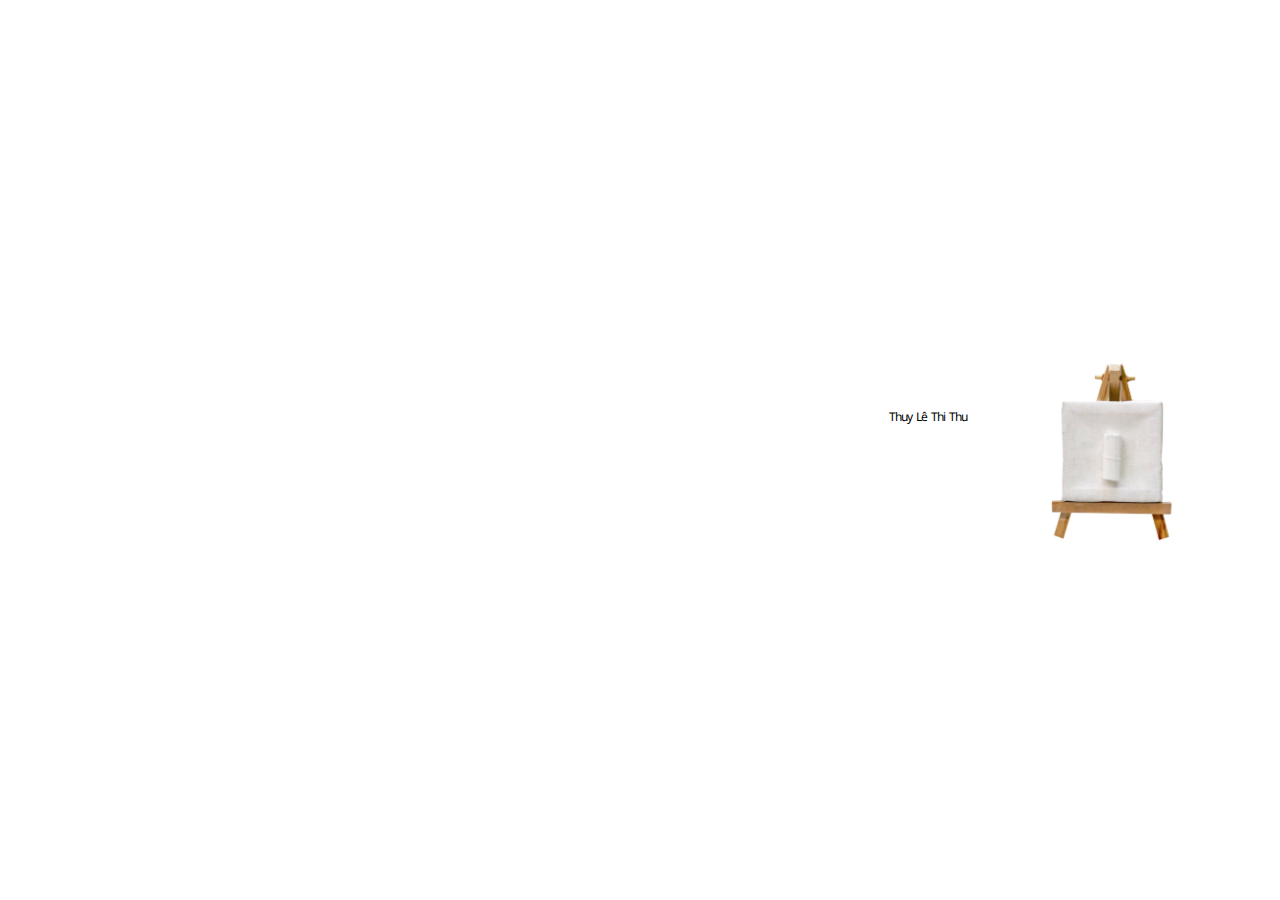
==== commit 9b172bed: "create github pages" ====
--- a/index.html
+++ b/index.html
@@ -14,6 +14,7 @@
   <link rel="stylesheet" href="https://fonts.googleapis.com/css?family=Raleway:100,100i,200,200i,300,300i,400,400i,500,500i,600,600i,700,700i,800,800i,900,900i">
   <link rel="stylesheet" href="assets/tether/tether.min.css">
   <link rel="stylesheet" href="assets/bootstrap/css/bootstrap.min.css">
+  <link rel="stylesheet" href="assets/animate.css/animate.min.css">
   <link rel="stylesheet" href="assets/theme/css/style.css">
   <link rel="stylesheet" href="assets/mobirise/css/mbr-additional.css" type="text/css">
   
@@ -21,11 +22,66 @@
   
 </head>
 <body>
-  
-  <script src="assets/web/assets/jquery/jquery.min.js"></script>
+
+<!-- Google Analytics -->
+<!-- Global site tag (gtag.js) - Google Analytics -->
+<script async src="https://www.googletagmanager.com/gtag/js?id=UA-117980083-1"></script>
+<script>
+  window.dataLayer = window.dataLayer || [];
+  function gtag(){dataLayer.push(arguments);}
+  gtag('js', new Date());
+
+  gtag('config', 'UA-117980083-1');
+</script>
+<!-- /Google Analytics -->
+
+
+  <section class="mbr-section mbr-section-hero mbr-section-full header2" id="header2-0" data-rv-view="0" style="background-color: rgb(255, 255, 255);">
+
+    
+
+    <div class="mbr-table mbr-table-full">
+        <div class="mbr-table-cell">
+
+            <div class="container">
+                <div class="mbr-section row">
+                    <div class="mbr-table-md-up">
+                        
+                        
+                        
+
+                        <div class="mbr-table-cell col-md-5 content-size text-xs-center text-md-right">
+
+                            <h3 class="mbr-section-title display-2"><span style="font-weight: normal;">Thuy &nbsp;Lê &nbsp;</span><span style="font-weight: normal;">Thi &nbsp;</span><span style="font-weight: normal;">Thu</span></h3>
+
+                            <div class="mbr-section-text">
+                                <p>Full screen intro with parallax image background and color overlay and a picture on right.</p>
+                            </div>
+
+                            
+
+                        </div>
+                        <div class="mbr-table-cell mbr-valign-top mbr-left-padding-md-up col-md-7 image-size" style="width: 20%;">
+                            <div class="mbr-figure"><a href="Work.html" target="_blank"><img src="assets/images/p1000212-3.jpg"></a></div>
+                        </div>
+
+                    </div>
+                </div>
+            </div>
+
+        </div>
+    </div>
+
+    
+
+</section>
+
+
+  <section class="engine"><a href="https://mobirise.ws/g">create your own website</a></section><script src="assets/web/assets/jquery/jquery.min.js"></script>
   <script src="assets/tether/tether.min.js"></script>
   <script src="assets/bootstrap/js/bootstrap.min.js"></script>
   <script src="assets/smooth-scroll/smooth-scroll.js"></script>
+  <script src="assets/viewport-checker/jquery.viewportchecker.js"></script>
   <script src="assets/theme/js/script.js"></script>
   
   
--- a/assets/mobirise/css/mbr-additional.css
+++ b/assets/mobirise/css/mbr-additional.css
@@ -1,6 +1,10 @@
+@import url(https://fonts.googleapis.com/css?family=Oxygen:400,300,700);
+@import url(https://fonts.googleapis.com/css?family=Noto+Sans:400,700);
 @import url(https://fonts.googleapis.com/css?family=Montserrat:400,700);
 @import url(https://fonts.googleapis.com/css?family=Lora:400,700);
 @import url(https://fonts.googleapis.com/css?family=Raleway:400,300,700);
+
+
 
 
 
@@ -411,3 +415,12 @@
 .scrollToTop_wraper {
   display: none;
 }
+#header2-0 .mbr-section-title {
+  color: #000000;
+  text-align: right;
+  font-size: 12px;
+  font-family: 'Oxygen', sans-serif;
+}
+#header2-0 .mbr-section-title SPAN {
+  font-family: 'Noto Sans', sans-serif;
+}
